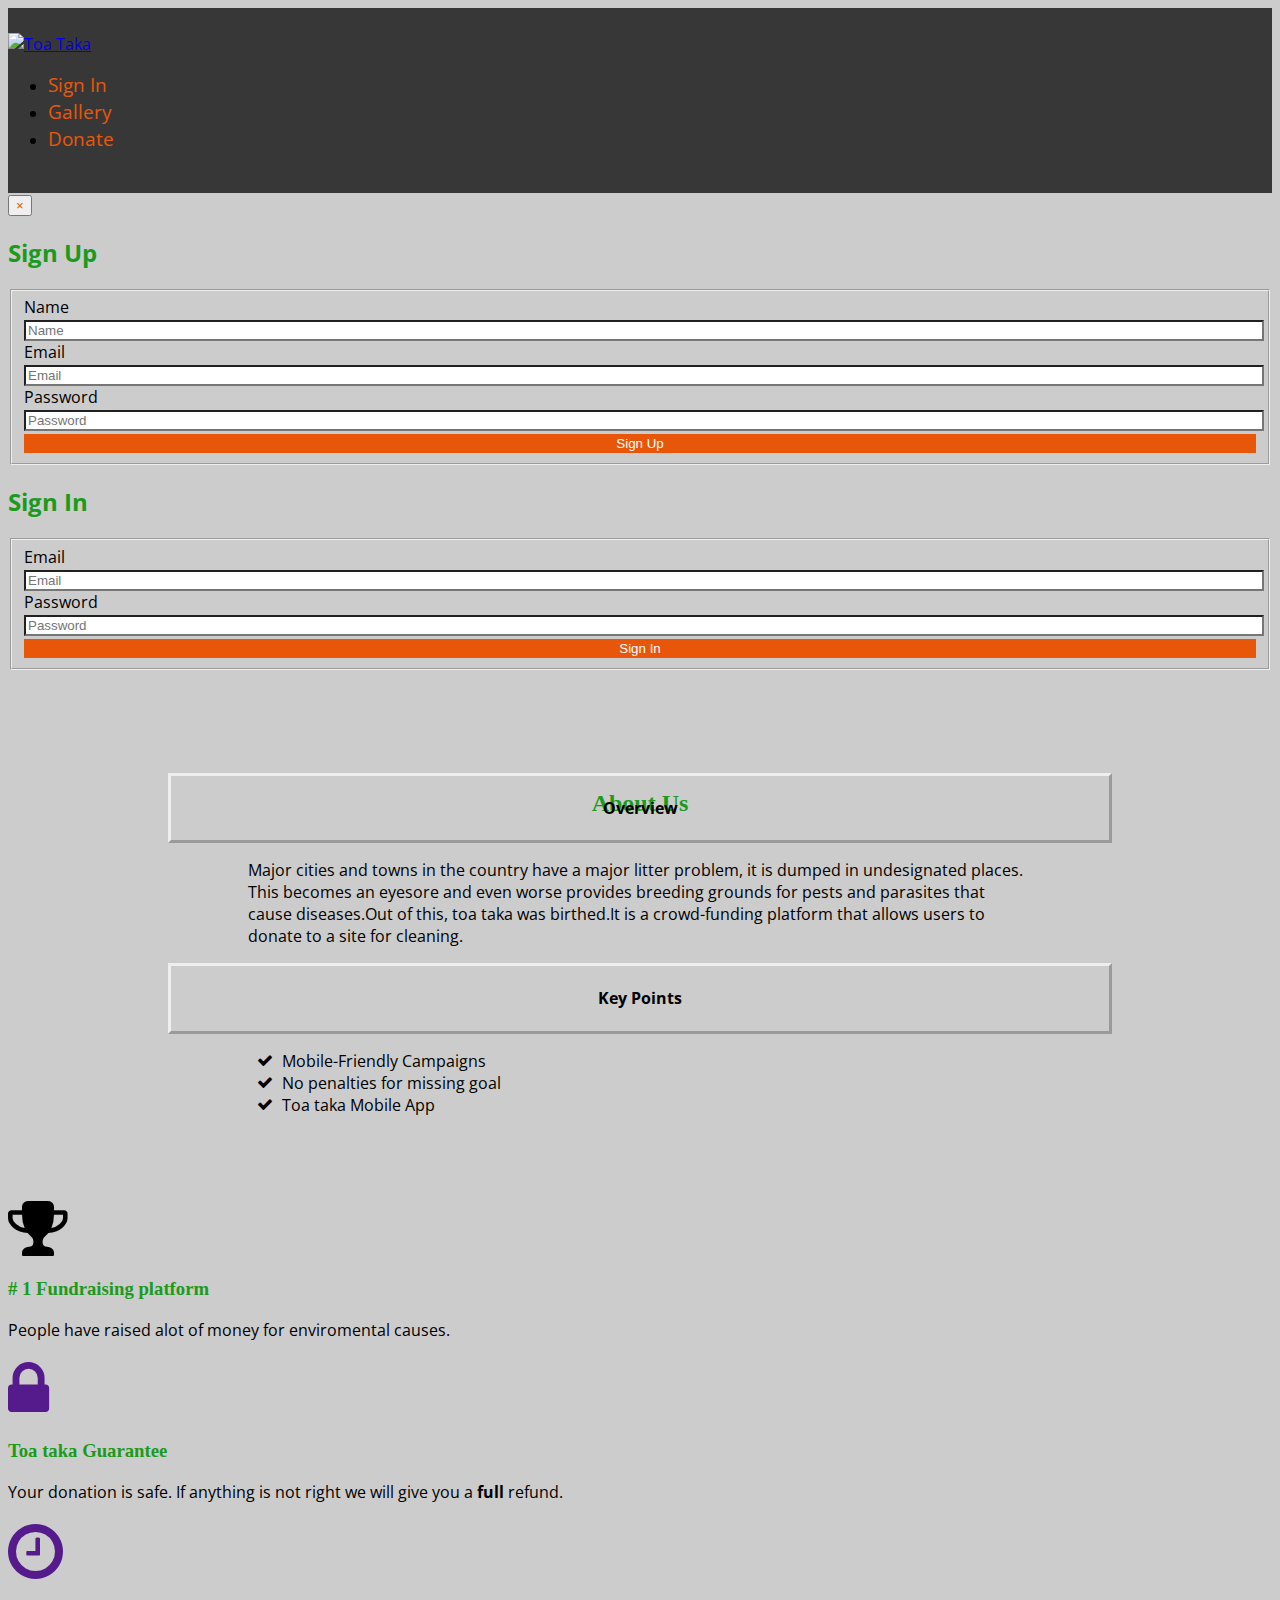
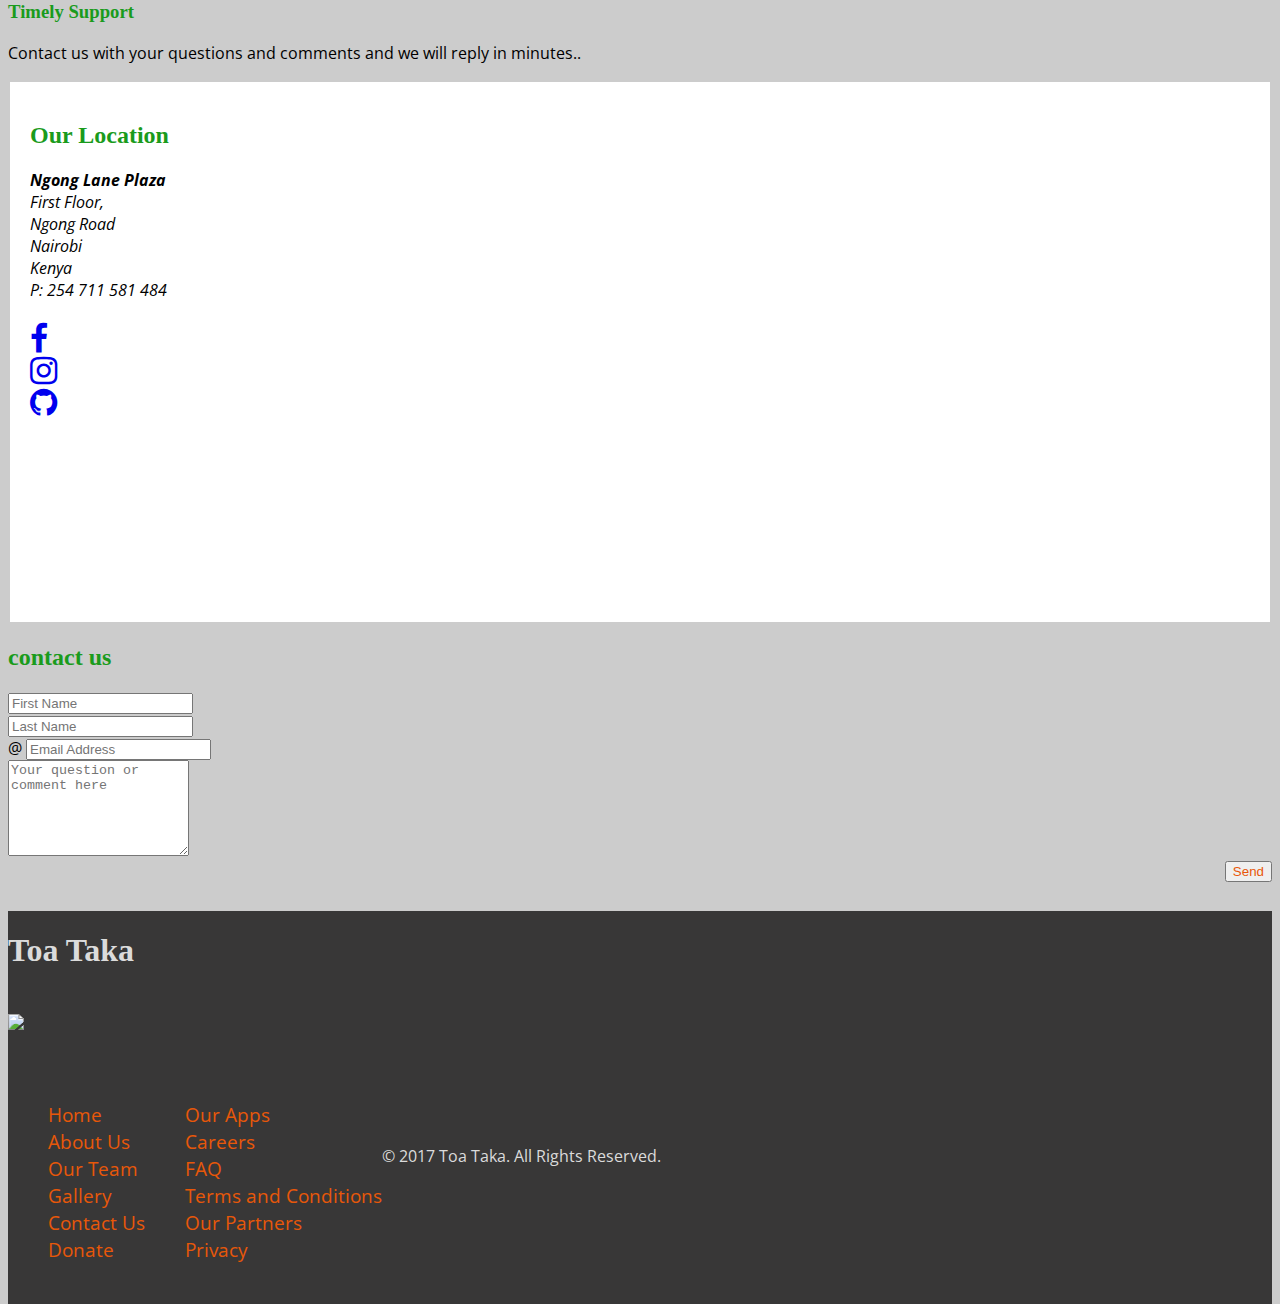
==== about-us.html @ a46b3e8a "making changes to blog.html and css file" ====
<!DOCTYPE html>
  <html lang="en">

  <head>
    <meta charset="UTF-8">
    <meta name="viewport" content="width=device-width, initial-scale=1.0">
    <meta http-equiv="X-UA-Compatible" content="ie=edge">
    <link rel="stylesheet" href="css/bootstrap.min.css" type="text/css">
    <link rel="stylesheet" href="css/style.css" type="text/css">
    <link href="https://fonts.googleapis.com/css?family=Open+Sans" rel="stylesheet">
    <link rel="stylesheet" href="https://cdnjs.cloudflare.com/ajax/libs/font-awesome/4.7.0/css/font-awesome.min.css">
    <title>About Us</title>
    <style>
    /*About section CSS*/

    body {
      background-color: #CCC
    }

    #map-outer {
      height: 500px;
      padding: 20px;
      border: 2px solid #CCC;
      margin-bottom: 20px;
      background-color: #FFF
    }

    #map-container {
      height: 500px
    }

    @media all and (max-width: 991px) {
      #map-outer {
        height: 500px
        float: right;
      }
    }
    .well-sm {

      margin-top: -4em;
      text-align: center;
      margin-left: 10em;
      margin-right: 10em;
      border-style: outset;

    }
    .overview {
      margin-left: 15em;
      margin-right: 15em;
      margin-bottom: 5em;
    }



    .jumbotron {
      font-style: normal;
      font-family: 'Open Sans', sans-serif;
      text-align: center;
    }

    .img-circle{
      border-radius: 50%;
    }
    /* General */
    body {
    	font-family: 'Open Sans', sans-serif;
    }

    nav {
    	font-family: 'Lora', serif;
    }

    h1, h2, h3 {
    	color: #1a9b1c;
    	font-family: 'Lora', serif;
    }

    button {
    	color: #e85709;
    }
    /* General */

    /* Navbar */
    /* Navbar */

    /* Footer */
    #footer {
    	background-color: #383737;
    	margin-top: 50px;
    	margin-bottom: 0px;
    	padding-bottom: 25px;
    }

    #footerHeader {
    	color: #dbdbdb;
    }

    .moreInfo {
    	color: #e85709;
    	padding-top: 50px;
    }

    .extra {
    	list-style-type: none;
    	float: left;
    	color: #e85709;
    	text-decoration: none;
    }

    .links {
        color: #e85709;
        text-decoration: none;
        font-size: 1.2em;
    }

    .links:visited {
        text-decoration: none;
    }

    .links:hover {
        color: #1a9b1c;
        text-decoration: none;
    }

    .links:active {
        color: #1a9b1c;
        text-decoration: none;
    }

    #copy {
    	color: #dbdbdb;
    }
    /* Footer */

    </style>
  </head>

  <body>
   <!-- Header -->
  <header>
    <div class="container-fluid navbar-default" id="nav">
      <div class="navbar-header">
        <div class="text-center">
        <a href="index.html"><img src="img/logo.Pwz" alt="Toa Taka" height="60"></a>
        </div>
      </div>
      <ul class="nav navbar-nav navbar-right" id="navDetails">
        <li><a href="#" data-toggle="modal" data-target="#myModal" class="links">Sign In</a></li>
        <li><a href="gallery.html" class="links">Gallery<span class="sr-only">(current)</span></a></li>
        <li><a href="donate.html" class="links">Donate</a></li>
      </ul>
    </div>

    <!-- Modal -->
    <div id="myModal" class="container-fluid modal fade">
      <div class="modal-dialog modal-lg">
        <div class="modal-content">
          <div class="modal-header">
            <button type="button" class="close" data-dismiss="modal" aria-hidden="true">&times;</button>
          </div>
          <div class="modal-body">
          <div class="row">
            <div class="col-sm-1"></div>
            <div class="col-md-4">
              <form class="form-horizontal">
                <h2 class="text-center modalHeaders">Sign Up</h2>
                <fieldset>
                  <div class="form-group">
                    <label for="name">Name</label>
                    <input type="text" class="form-control inputs" id="inputName" placeholder="Name">
                  </div>
                  <div class="form-group">
                    <label for="inputEmail">Email</label>
                    <input type="text" class="form-control inputs" id="inputEmail" placeholder="Email">
                  </div>
                  <div class="form-group">
                    <label for="inputPassword">Password</label>
                    <input type="password" class="form-control inputs" id="inputPassword" placeholder="Password">
                  </div>
                  <button type="submit" class="btn modalBtn">Sign Up</button>
                </fieldset>
              </form>
            </div>

            <div class="col-sm-2"></div>

            <div class="col-md-4">
              <form class="form-horizontal">
                <h2 class="text-center modalHeaders">Sign In</h2>
                <fieldset>
                  <div class="form-group">
                    <label for="inputEmail">Email</label>
                    <input type="text" class="form-control inputs" id="inputEmail" placeholder="Email">
                  </div>
                  <div class="form-group">
                    <label for="inputPassword">Password</label>
                    <input type="password" class="form-control inputs" id="inputPassword" placeholder="Password">
                  </div>
                  <button type="submit" class="btn modalBtn">Sign In</button>
                </fieldset>
              </form>
            </div>
            <div class="col-sm-1"></div>
          </div>
          </div>
        </div>
      </div>
    </div>
  </header>
  <!-- Header -->

  <div class="container">
    <div class="jumbotron">
      <h2>About Us</h2>

    </div>

    <div class="well well-sm">
      <h4>Overview</h4>

    </div>
  <div class="overview">
    <p>
      Major cities and towns in the country have  a major litter problem, it is dumped in undesignated places.
      This becomes an eyesore and even worse provides breeding grounds for pests and parasites that cause diseases.Out of this,
      toa taka was birthed.It is a crowd-funding platform that allows users to donate to a site for cleaning.

  </p>
  </div>
  <div class="well well-sm">
    <h4>Key Points</h4>

  </div>
  <div class="overview">
    <ul class="list-with-checks fa-ul mb0">
                 <li><i class="fa-li fa fa-check"></i>Mobile-Friendly Campaigns</li>
                 <li><i class="fa-li fa fa-check"></i>No penalties for missing goal</li>
                 <li><i class="fa-li fa fa-check"></i>Toa taka Mobile App</li>
             </ul>
  </div>
  <div class="well">
  <div class="row">
    <div class="col-md-4">
      <a><i class="fa fa-trophy fa-4x" aria-hidden="true"></i></a>
      <h3># 1 Fundraising platform</h3>
      <P>People have raised alot of money for enviromental causes.</P>
    </div>
    <div class="col-md-4">
      <a href=""><i class="fa fa-lock fa-4x" aria-hidden="true"></i></a>
      <h3>Toa taka Guarantee</h3>
      <P>Your donation is safe. If anything is not right we will give you a <strong>full</strong> refund.</P>
    </div>
    <div class="col-md-4">
      <a href=""><i class="fa fa-clock-o fa-4x" aria-hidden="true"></i></i></a>
      <h3>Timely Support</h3>
      <P>Contact us with your questions and comments and we will reply in minutes..</P>
    </div>
  </div>
</div><!--/well-->
  </div>
    <div class="container">

   <div class="row">
       <div id="map-outer" class="col-md-12">
           <div id="address" class="col-md-4">
             <h2>Our Location</h2>
             <address>
             <strong>Ngong Lane Plaza</strong><br>
                First Floor,<br>
                 Ngong Road<br>
                 Nairobi<br>
                 Kenya<br>
                 <abbr>P:</abbr> 254 711 581 484<br><br>
                 <div class="col-md-6">
                    <a href="#"><i class="fa fa-facebook fa-2x" aria-hidden="true"></i><br>
                    <a href="#"><i class="fa fa-instagram fa-2x" aria-hidden="true"></i><br>
                   <a href="#"><i class="fa fa-github fa-2x" aria-hidden="true"></i></a><br>
                 </div>
           </div>

         <div id="map-container" class="col-md-8"><iframe src="https://www.google.com/maps/embed?pb=!1m14!1m8!1m3!1d15955.167680788112!2d36.787326!3d-1.29965695!3m2!1i1024!2i768!4f13.1!3m3!1m2!1s0x0%3A0x940b62a3c8efde4c!2sMoringa+School!5e0!3m2!1sen!2ske!4v1497863417684" width="600" height="450" frameborder="0" style="border:0" allowfullscreen></iframe>
  </div>
       </div><!-- /map-outer -->

   </div> <!-- /row -->
<div class="page-header">
  <h2 class="text-primary">contact us</h2>
</div>
   <div class="row">
   <form class="form-horizontal" name="commentform">
     <div class="form-group">
         <div class="col-md-4">
             <input type="text" class="form-control" id="first_name" name="first_name" placeholder="First Name"/>
         </div>
         <div class="col-md-4">
             <input type="text" class="form-control" id="last_name" name="last_name" placeholder="Last Name"/>
         </div>
         <div class="col-md-4 input-group">
         <span class="input-group-addon">@</span>
             <input type="email" class="form-control" id="email" name="email" placeholder="Email Address"/>
         </div>
     </div>
     <div class="form-group">
         <div class="col-md-12">
             <textarea rows="6" class="form-control" id="comments" name="comments" placeholder="Your question or comment here"></textarea>
         </div>
     </div>
     <div class="form-group">
         <div class="col-md-6">
             <button type="submit" value="Submit" class="btn btn-warning pull-right">Send</button>
         </div>
     </div>
  </form>
  </div><!-- /row -->
  </div><!-- /container -->
  <!-- footer -->
    <div class="container-fluid navbar-bottom" id="footer">
      <div class="row">
        <div class="col-sm-4">
          <h1 class="text-center" id="footerHeader">Toa Taka</h1>
          <br>
          <div class="text-center">
            <img src="images/logo.png">
          </div>
        </div>
        <div class="col-sm-8">
          <div class="row moreInfo">
            <div class="col-sm-4"></div>
            <div class="col-sm-4">
              <ul class="extra">
                <li><a href="index.html" class="links">Home</a></li>
                <li><a href="about-us.html" class="links">About Us</a></li>
                <li><a href="team.html" class="links">Our Team</a></li>
                <li><a href="gallery.html" class="links">Gallery</a></li>
                <li><a href="about-us.html" class="links">Contact Us</a></li>
                <li><a href="donate.html" class="links">Donate</a></li>
              </ul>
            </div>
            <div class="col-sm-4">
              <ul class="extra">
                <li><a href="#" class="links">Our Apps</a></li>
                <li><a href="#" class="links">Careers</a></li>
                <li><a href="#" class="links">FAQ</a></li>
                <li><a href="#" class="links">Terms and Conditions</a></li>
                <li><a href="#" class="links">Our Partners</a></li>
                <li><a href="#" class="links">Privacy</a></li>
              </ul>
            </div>
          </div>
        </div>
      </div>
      <div class="row">
        <br>
        <br>
        <p class="text-center" id="copy">&#169 2017 Toa Taka. All Rights Reserved.</p>
      </div>
    </div>
    <!-- footer -->
   <!--if you need scripts put them here-->
   <script src="js/jquery-3.2.1.js"></script>
   <script src="js/bootstrap.js"></script>
   <script src="js/scripts.js"></script>
  </body>
  </html>

  </div>

  </body>

  </html>
---- css/style.css ----
body {
    padding:0px 0px;
}
/* General */

.img-circle {
  border-radius: 50%;
}

.blog-align-right {
  text-align: right;
}

/* General */

html, body {
  height: 100%
}

body {
  font-family: 'Open Sans', sans-serif;
}

nav {
  font-family: 'Lora', serif;
}

h1, h2, h3 {
  color: #1a9b1c;
  font-family: 'Lora', serif;
}

button {
  color: #e85709;
}


/* General */


/* Navbar and Modal */
#nav {
  background-color: #383737;
  width: 100%;
  border-radius: 0px;
  padding-top: 25px;
  padding-bottom: 25px;
}

#navDetails {
  margin-right: 60px;
}

.modalBtn {
  width: 100%;
  border: 1px solid #e85709;
  border-radius: 0px;
  background-color: #e85709;
  color: #ffffff;
}

.modalBtn:hover {
  background-color: #ff7226;
  border: 1px solid #ff7226;
}

.inputs {
  width: 100%;
  border-radius: 0px;
}

.modalHeaders {
  font-family: 'Open Sans', sans-serif;
}

.modal-content {
  padding-bottom: 100px;
}
/* Navbar and Modal*/


/* Image Gallery */

#gallery {
  margin-top: 50px;
}

#imageGallery {
  width: 100%;
}

#galleryContainer {
  padding-top: 50px;
}
/* Image Gallery */


/* Footer */

#footer {
  background-color: #383737;
  margin-top: 50px;
  margin-bottom: 0px;
  padding-bottom: 25px;
  left: 0;
  bottom: 0;
  width: 100%;
  overflow: hidden;
}

#footerHeader {
  color: #dbdbdb;
}

.moreInfo {
  color: #e85709;
  padding-top: 50px;
}

.extra {
  list-style-type: none;
  float: left;
  color: #e85709;
  text-decoration: none;
}

.links {
  color: #e85709;
  text-decoration: none;
  font-size: 1.2em;
}

.links:visited {
  text-decoration: none;
}

.links:hover {
  color: #1a9b1c;
  text-decoration: none;
}

.links:active {
  color: #1a9b1c;
  text-decoration: none;
}

#copy {
  color: #dbdbdb;
}


/* Footer */

body{
    background: #F1F1F1;
}
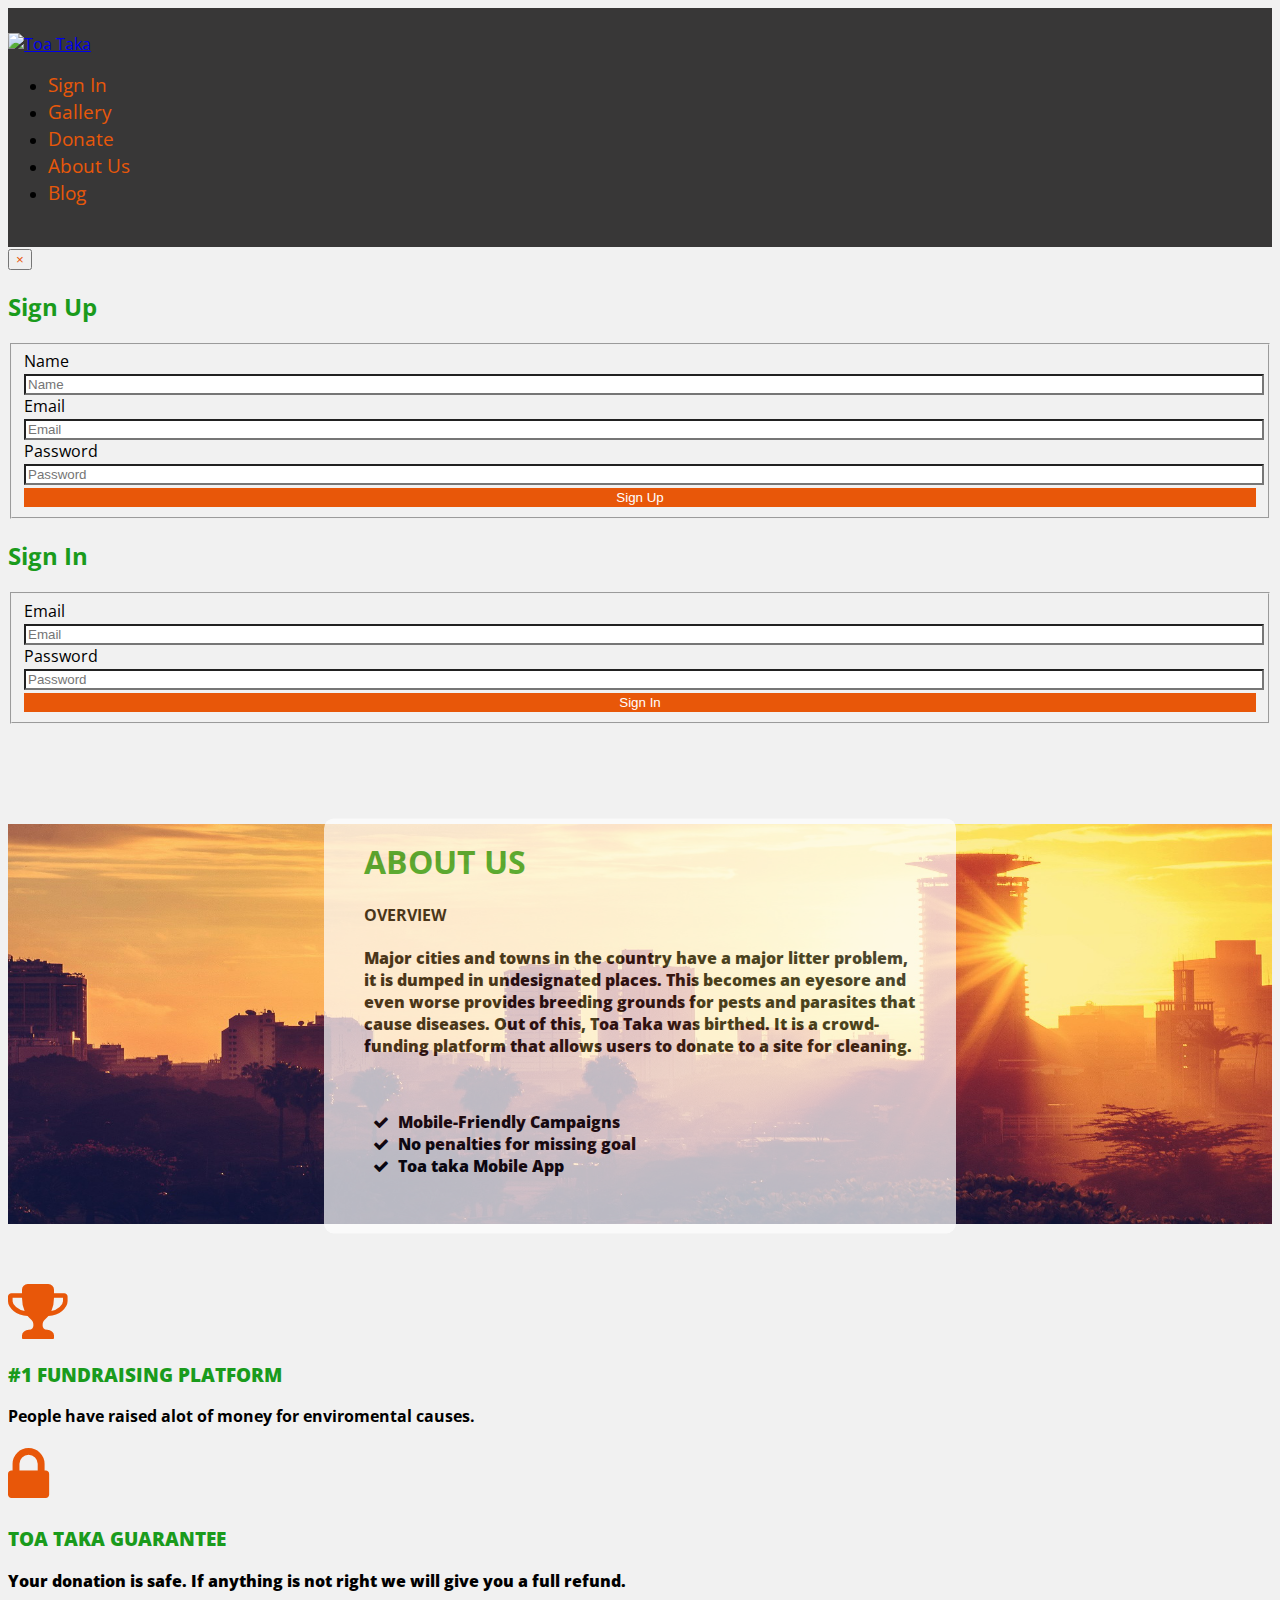
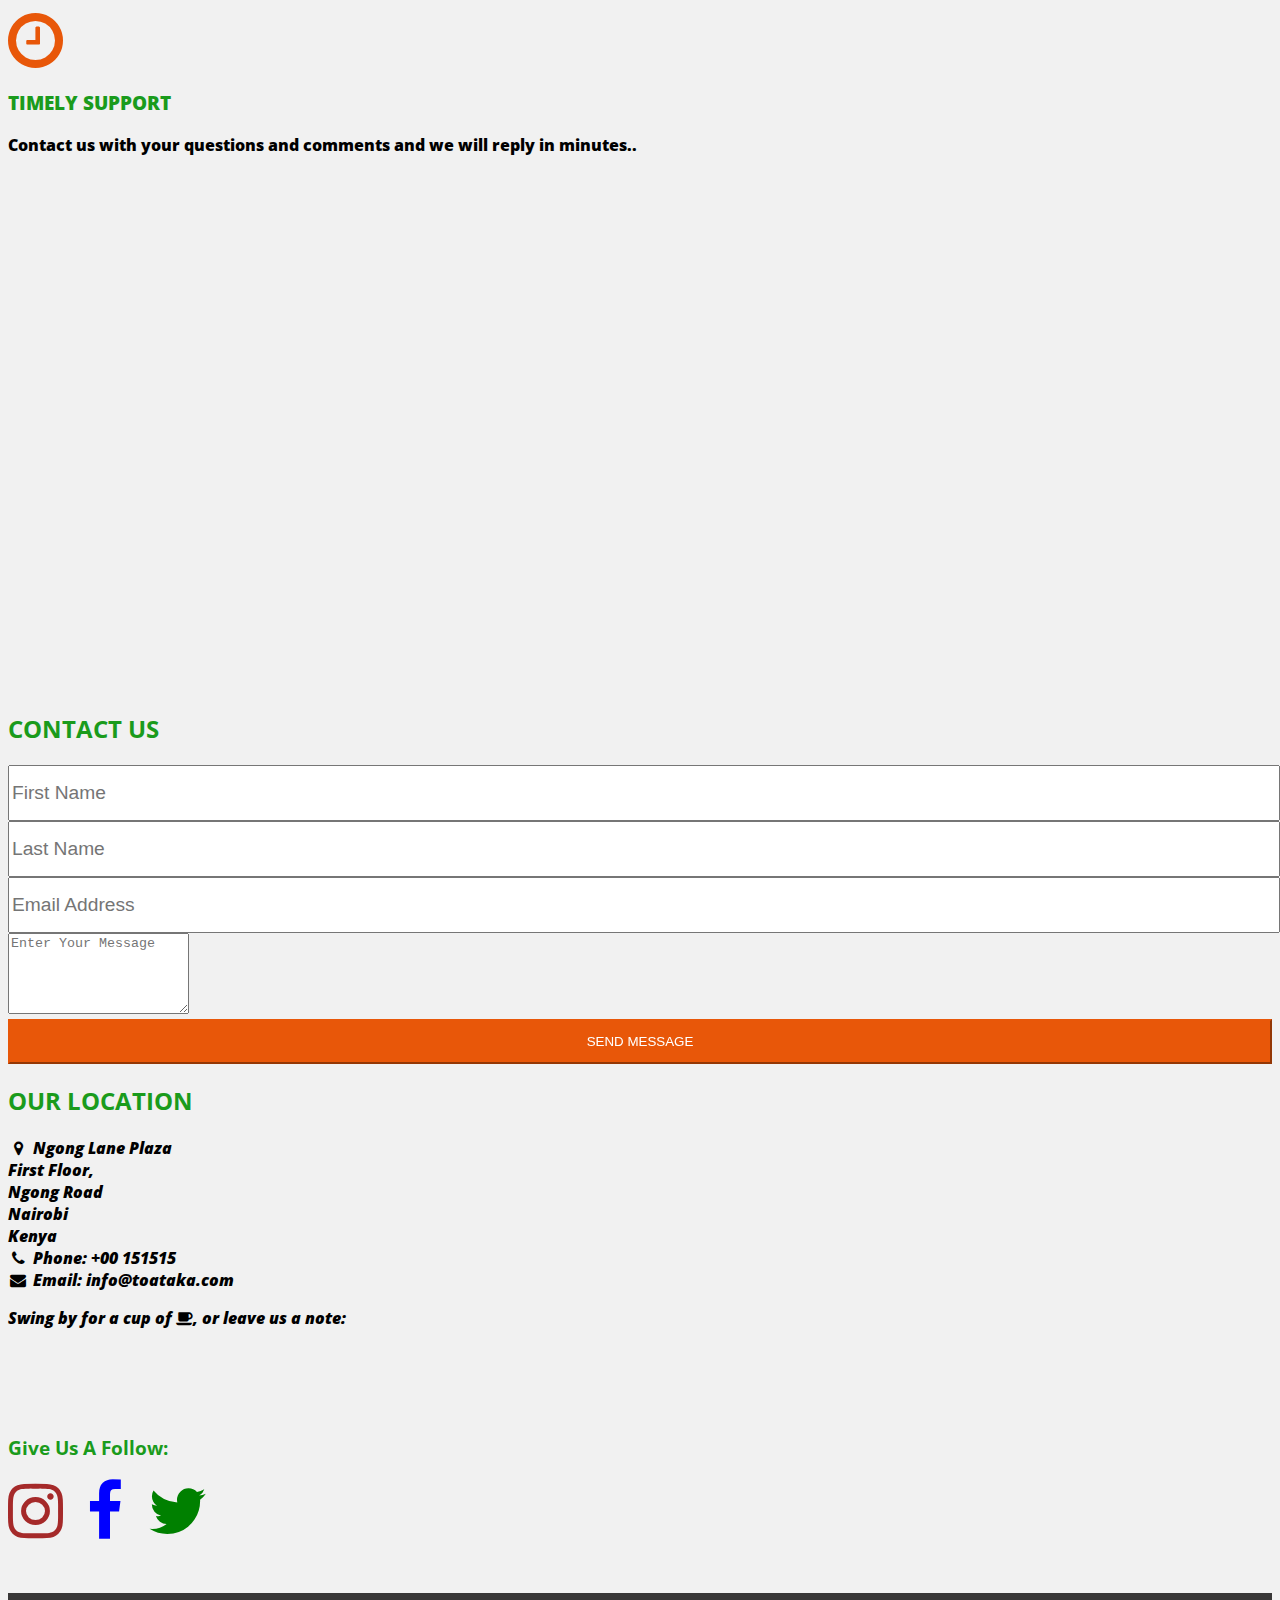
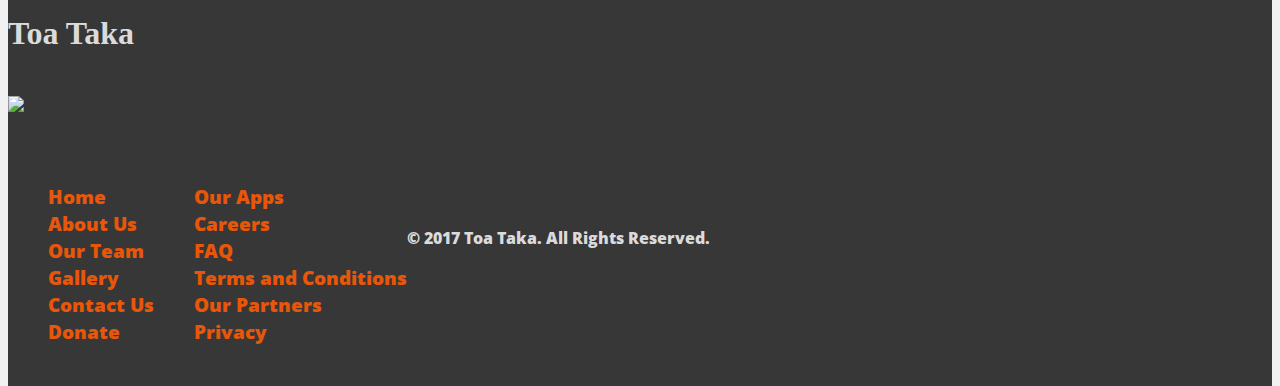
==== commit 3e33a5bd: "Merge branch 'development' of https://github.com/Okwonks/toa_taka into development" ====
--- a/about-us.html
+++ b/about-us.html
@@ -10,11 +10,36 @@
     <link href="https://fonts.googleapis.com/css?family=Open+Sans" rel="stylesheet">
     <link rel="stylesheet" href="https://cdnjs.cloudflare.com/ajax/libs/font-awesome/4.7.0/css/font-awesome.min.css">
     <title>About Us</title>
+    <link rel="apple-touch-icon" sizes="57x57" href="img/icons/apple-icon-57x57.png">
+    <link rel="apple-touch-icon" sizes="60x60" href="img/icons/apple-icon-60x60.png">
+    <link rel="apple-touch-icon" sizes="72x72" href="img/icons/apple-icon-72x72.png">
+    <link rel="apple-touch-icon" sizes="76x76" href="img/icons/apple-icon-76x76.png">
+    <link rel="apple-touch-icon" sizes="114x114" href="img/icons/apple-icon-114x114.png">
+    <link rel="apple-touch-icon" sizes="120x120" href="img/icons/apple-icon-120x120.png">
+    <link rel="apple-touch-icon" sizes="144x144" href="img/icons/apple-icon-144x144.png">
+    <link rel="apple-touch-icon" sizes="152x152" href="img/icons/apple-icon-152x152.png">
+    <link rel="apple-touch-icon" sizes="180x180" href="img/icons/apple-icon-180x180.png">
+    <link rel="icon" type="image/png" sizes="192x192"  href="img/icons/android-icon-192x192.png">
+    <link rel="icon" type="image/png" sizes="32x32" href="img/icons/favicon-32x32.png">
+    <link rel="icon" type="image/png" sizes="96x96" href="img/icons/favicon-96x96.png">
+    <link rel="icon" type="image/png" sizes="16x16" href="img/icons/favicon-16x16.png">
+    <link rel="manifest" href="img/icons/manifest.json">
+    <meta name="msapplication-TileColor" content="#ffffff">
+    <meta name="msapplication-TileImage" content="img/icons/ms-icon-144x144.png">
+    <meta name="theme-color" content="#ffffff">
     <style>
-    /*About section CSS*/
-
-    body {
-      background-color: #CCC
+
+    #fname, #lname, #email {
+    	height: 50px;
+    }
+
+    #fname, #lname, #email, #comments {
+    	width: 100%;
+    	font-size: 1.2em;
+    }
+
+    #comments {
+    	height: 100%;
     }
 
     #map-outer {
@@ -25,8 +50,53 @@
       background-color: #FFF
     }
 
+    .hvr-overline-from-left {
+        display: inline-block;
+        vertical-align: middle;
+        -webkit-transform: perspective(1px) translateZ(0);
+        transform: perspective(1px) translateZ(0);
+        box-shadow: 0 0 1px transparent;
+        position: relative;
+        overflow: hidden;
+    }
+
+    .hvr-overline-from-left:before {
+        content: "";
+        position: absolute;
+        z-index: -1;
+        left: 0;
+        right: 100%;
+        top: 0;
+        background-color: #ffffff;
+        height: 4px;
+        -webkit-transition-property: right;
+        transition-property: right;
+        -webkit-transition-duration: 0.3s;
+        transition-duration: 0.3s;
+        -webkit-transition-timing-function: ease-out;
+        transition-timing-function: ease-out;
+    }
+
+    .hvr-overline-from-left:hover:before, .hvr-overline-from-left:focus:before, .hvr-overline-from-left:active:before {
+        right: 0;
+    }
+
+    #contactSubmit {
+    	height: 45px;
+    	background-color: #e85709;
+    	border-color: #e85709;
+    	width: 100%;
+    	color: #ffffff;
+    	border-radius: 0px;
+    }
+
+    #contactSubmit:hover {
+
+    }
+
     #map-container {
       height: 500px
+      width: 100%;
     }
 
     @media all and (max-width: 991px) {
@@ -129,6 +199,20 @@
 
     #copy {
     	color: #dbdbdb;
+    }
+
+    #about {
+        position: absolute;
+        top: 50%;
+        left: 50%;
+        transform: translate(-50%, -50%);
+        background-color: #ffffff;
+        opacity: 0.7;
+        padding-left: 40px;
+        padding-right: 40px;
+        border-radius: 10px;
+        padding-bottom: 40px;
+        font-weight: 900;
     }
     /* Footer */
 
@@ -148,6 +232,8 @@
         <li><a href="#" data-toggle="modal" data-target="#myModal" class="links">Sign In</a></li>
         <li><a href="gallery.html" class="links">Gallery<span class="sr-only">(current)</span></a></li>
         <li><a href="donate.html" class="links">Donate</a></li>
+        <li><a href="about-us.html" class="links">About Us</a></li>
+        <li><a href="blog.html" class="links">Blog</a></li>
       </ul>
     </div>
 
@@ -209,110 +295,129 @@
   </header>
   <!-- Header -->
 
-  <div class="container">
-    <div class="jumbotron">
-      <h2>About Us</h2>
-
-    </div>
-
-    <div class="well well-sm">
-      <h4>Overview</h4>
-
-    </div>
-  <div class="overview">
-    <p>
-      Major cities and towns in the country have  a major litter problem, it is dumped in undesignated places.
-      This becomes an eyesore and even worse provides breeding grounds for pests and parasites that cause diseases.Out of this,
-      toa taka was birthed.It is a crowd-funding platform that allows users to donate to a site for cleaning.
-
-  </p>
+  <div class="container-fluid">
+  	<div class="row">
+  	    <div style="position: relative;">
+  	    	<img src="img/nairobi.jpg" class="img-responsive" width="100%;" height="400px;" id="aboutUsContainer">
+  	    	<div id="about">
+  	    	    <h1 class="text-center" style="font-family: 'Open Sans', sans-serif;">ABOUT US</h1>
+  	    	    <h4 class="text-center">OVERVIEW</h4>
+  	    	    <p>
+                Major cities and towns in the country have  a major litter problem, it is dumped in undesignated places.
+                This becomes an eyesore and even worse provides breeding grounds for pests and parasites that cause diseases. Out of this,
+                Toa Taka was birthed. It is a crowd-funding platform that allows users to donate to a site for cleaning.
+                </p>
+                <br>
+                <div class="col-sm-4"></div>
+                <div class="col-sm-4">
+                	<ul class="list-with-checks fa-ul mb0">
+                        <li><i class="fa-li fa fa-check"></i>Mobile-Friendly Campaigns</li>
+                        <li><i class="fa-li fa fa-check"></i>No penalties for missing goal</li>
+                        <li><i class="fa-li fa fa-check"></i>Toa taka Mobile App</li>
+                    </ul>
+                </div>
+                <div class="col-sm-4"></div>
+            </div>
+
+  	    </div>
+  	</div>
   </div>
-  <div class="well well-sm">
-    <h4>Key Points</h4>
-
+
+  <div class="container-fluid" style="padding-top: 50px; padding-bottom: 30px;">
+  	<div class="row">
+  		<div class="col-md-4">
+  			<div class="text-center">
+                <a><i class="fa fa-trophy fa-4x" style="color: #e85709;" aria-hidden="true"></i></a>
+            </div>
+            <h3 class="text-center" style="font-family: 'Open Sans', sans-serif;"><strong>#1 FUNDRAISING PLATFORM</stong></h3>
+            <p class="text-center">People have raised alot of money for enviromental causes.</p>
+  		</div>
+  		<div class="col-md-4">
+  			<div class="text-center">
+                <a href=""><i class="fa fa-lock fa-4x" style="color: #e85709;" aria-hidden="true"></i></a>
+            </div>
+            <h3 class="text-center" style="font-family: 'Open Sans', sans-serif;"><strong>TOA TAKA GUARANTEE</stong></h3>
+            <p class="text-center">Your donation is safe. If anything is not right we will give you a <strong>full</strong> refund.</p>
+  		 </div>
+  		<div class="col-md-4">
+  			<div class="text-center">
+                <a href=""><i class="fa fa-clock-o fa-4x" style="color: #e85709;" aria-hidden="true"></i></a>
+            </div>
+            <h3 class="text-center" style="font-family: 'Open Sans', sans-serif;"><strong>TIMELY SUPPORT</stong></h3>
+            <p class="text-center">Contact us with your questions and comments and we will reply in minutes..</p>
+  		</div>
+  	</div>
   </div>
-  <div class="overview">
-    <ul class="list-with-checks fa-ul mb0">
-                 <li><i class="fa-li fa fa-check"></i>Mobile-Friendly Campaigns</li>
-                 <li><i class="fa-li fa fa-check"></i>No penalties for missing goal</li>
-                 <li><i class="fa-li fa fa-check"></i>Toa taka Mobile App</li>
-             </ul>
+
+  <div class="container-fluid">
+  	<div class="row">
+  		<div id="map-container">
+            <iframe src="https://www.google.com/maps/embed?pb=!1m14!1m8!1m3!1d15955.167680788112!2d36.787326!3d-1.29965695!3m2!1i1024!2i768!4f13.1!3m3!1m2!1s0x0%3A0x940b62a3c8efde4c!2sMoringa+School!5e0!3m2!1sen!2ske!4v1497863417684" height="450" frameborder="0" style="border:0; width: 100%;" allowfullscreen></iframe>
+        </div>
+  	</div>
   </div>
-  <div class="well">
-  <div class="row">
-    <div class="col-md-4">
-      <a><i class="fa fa-trophy fa-4x" aria-hidden="true"></i></a>
-      <h3># 1 Fundraising platform</h3>
-      <P>People have raised alot of money for enviromental causes.</P>
-    </div>
-    <div class="col-md-4">
-      <a href=""><i class="fa fa-lock fa-4x" aria-hidden="true"></i></a>
-      <h3>Toa taka Guarantee</h3>
-      <P>Your donation is safe. If anything is not right we will give you a <strong>full</strong> refund.</P>
-    </div>
-    <div class="col-md-4">
-      <a href=""><i class="fa fa-clock-o fa-4x" aria-hidden="true"></i></i></a>
-      <h3>Timely Support</h3>
-      <P>Contact us with your questions and comments and we will reply in minutes..</P>
-    </div>
+
+  <div class="container-fluid">
+  	<div class="row" style="padding-top: 35px; padding-bottom: 50px;">
+  		<div class="col-sm-8">
+  		<h2 class="text-center" style="font-family: 'Open Sans', sans-serif;">CONTACT US</h2>
+  		    <form>
+  			<div class="row">
+  				<div class="col-sm-7">
+  					<div class="form-group">
+                        <input type="fname" class="form-control" id="fname" placeholder="First Name">
+  					</div>
+  					<div class="form-group">
+                        <input type="lname" class="form-control" id="lname" placeholder="Last Name">
+  					</div>
+                        <input type="email" class="form-control" id="email" placeholder="Email Address">
+  				</div>
+  				<div class="col-sm-5">
+  					<div class="form-group">
+                        <textarea class="form-control" rows="5" id="comment" placeholder="Enter Your Message"></textarea>
+                        <br>
+                        <button class="btn hvr-overline-from-left" id="contactSubmit">SEND MESSAGE</button>
+                    </div>
+  				</div>
+  			</div>
+  			</form>
+  		</div>
+  		<div class="col-sm-4">
+  			<h2 style="font-family: 'Open Sans', sans-serif;">OUR LOCATION</h2>
+  			<address>
+  			    <i class="fa fa-map-marker fa-fw w3-hover-text-black w3-xlarge w3-margin-right"></i>
+  				<strong>Ngong Lane Plaza</strong>
+  				<br>
+  				First Floor,<br>
+  				Ngong Road<br>
+  				Nairobi<br>
+  				Kenya<br>
+  				<i class="fa fa-phone fa-fw w3-hover-text-black w3-xlarge w3-margin-right"></i>
+  				Phone: +00 151515<br>
+  				<i class="fa fa-envelope fa-fw w3-hover-text-black w3-xlarge w3-margin-right"></i>
+  				Email: info@toataka.com<br>
+  				<p>Swing by for a cup of <i class="fa fa-coffee"></i>, or leave us a note:</p>
+  				<br>
+  			</address>
+  		</div>
+  	</div>
+
+  	<div class="row">
+  		<div class="col-sm-4"></div>
+  		<div class="col-sm-4">
+  			<h3 class="text-center" style="font-family: 'Open Sans', sans-serif;">Give Us A Follow:</h3>
+  			<p class="text-center">
+  				<i class="fa fa-instagram fa-4x" aria-hidden="true" style="color: brown;"></i>
+  				&nbsp;&nbsp;&nbsp;&nbsp;
+  				<i class="fa fa-facebook fa-4x" aria-hidden="true" style="color: blue;"></i>
+  				&nbsp;&nbsp;&nbsp;&nbsp;
+  				<i class="fa fa-twitter fa-4x" aria-hidden="true" style="color: green;"></i>
+  			</p>
+  		</div>
+  		<div class="col-sm-4"></div>
+  	</div>
   </div>
-</div><!--/well-->
-  </div>
-    <div class="container">
-
-   <div class="row">
-       <div id="map-outer" class="col-md-12">
-           <div id="address" class="col-md-4">
-             <h2>Our Location</h2>
-             <address>
-             <strong>Ngong Lane Plaza</strong><br>
-                First Floor,<br>
-                 Ngong Road<br>
-                 Nairobi<br>
-                 Kenya<br>
-                 <abbr>P:</abbr> 254 711 581 484<br><br>
-                 <div class="col-md-6">
-                    <a href="#"><i class="fa fa-facebook fa-2x" aria-hidden="true"></i><br>
-                    <a href="#"><i class="fa fa-instagram fa-2x" aria-hidden="true"></i><br>
-                   <a href="#"><i class="fa fa-github fa-2x" aria-hidden="true"></i></a><br>
-                 </div>
-           </div>
-
-         <div id="map-container" class="col-md-8"><iframe src="https://www.google.com/maps/embed?pb=!1m14!1m8!1m3!1d15955.167680788112!2d36.787326!3d-1.29965695!3m2!1i1024!2i768!4f13.1!3m3!1m2!1s0x0%3A0x940b62a3c8efde4c!2sMoringa+School!5e0!3m2!1sen!2ske!4v1497863417684" width="600" height="450" frameborder="0" style="border:0" allowfullscreen></iframe>
-  </div>
-       </div><!-- /map-outer -->
-
-   </div> <!-- /row -->
-<div class="page-header">
-  <h2 class="text-primary">contact us</h2>
-</div>
-   <div class="row">
-   <form class="form-horizontal" name="commentform">
-     <div class="form-group">
-         <div class="col-md-4">
-             <input type="text" class="form-control" id="first_name" name="first_name" placeholder="First Name"/>
-         </div>
-         <div class="col-md-4">
-             <input type="text" class="form-control" id="last_name" name="last_name" placeholder="Last Name"/>
-         </div>
-         <div class="col-md-4 input-group">
-         <span class="input-group-addon">@</span>
-             <input type="email" class="form-control" id="email" name="email" placeholder="Email Address"/>
-         </div>
-     </div>
-     <div class="form-group">
-         <div class="col-md-12">
-             <textarea rows="6" class="form-control" id="comments" name="comments" placeholder="Your question or comment here"></textarea>
-         </div>
-     </div>
-     <div class="form-group">
-         <div class="col-md-6">
-             <button type="submit" value="Submit" class="btn btn-warning pull-right">Send</button>
-         </div>
-     </div>
-  </form>
-  </div><!-- /row -->
-  </div><!-- /container -->
+
   <!-- footer -->
     <div class="container-fluid navbar-bottom" id="footer">
       <div class="row">
@@ -340,7 +445,7 @@
               <ul class="extra">
                 <li><a href="#" class="links">Our Apps</a></li>
                 <li><a href="#" class="links">Careers</a></li>
-                <li><a href="#" class="links">FAQ</a></li>
+                <li><a href="faq.html" class="links">FAQ</a></li>
                 <li><a href="#" class="links">Terms and Conditions</a></li>
                 <li><a href="#" class="links">Our Partners</a></li>
                 <li><a href="#" class="links">Privacy</a></li>
--- a/css/style.css
+++ b/css/style.css
@@ -9,6 +9,86 @@
 
 .blog-align-right {
   text-align: right;
+  font-style: italic;
+  font-family: 'Lobster',cursive;
+  font-size: 1.2em;
+}
+
+/*---blog.html page---*/
+#container-blog {
+  font-size: 1.15em;
+  font-family: 'Bitter',serif;
+  font-family: 'Spectral',serif;
+}
+
+#thumbnail-border {
+  box-shadow: 2px 4px 2px #b3b3b3;
+  border: 1px #e6e6e6;
+  backface-visibility: hidden;
+}
+
+.middle-hover {
+  transition: .5s ease;
+  opacity: 0;
+  position: absolute;
+  top: 50%;
+  left: 50%;
+  transform: translate(-50%, -50%);
+  -ms-transform: translate(-50%, -50%);
+}
+
+#thumbnail-border:hover #img-hover {
+  opacity: 0.3;
+  transition: .8s ease;
+  cursor: pointer;
+}
+
+#thumbnail-border:hover .middle-hover {
+  opacity: 1;
+}
+
+.text {
+  background-color: #1A9B9C;
+  color: white;
+  font-size: 16px;
+  padding: 16px 32px;
+}
+
+/* Gallery page extras */
+.overlay-hover {
+  position: absolute;
+ bottom: 70%;
+ left: 0;
+ right: 0;
+ /*background-color: #1A9B1C;*/
+ opacity: 0.9;
+ overflow: hidden;
+ width: 100%;
+ height:0;
+ transition: .5s ease;
+}
+
+#thumbnail-border:hover .overlay-hover {
+  bottom: 0;
+  height: 100%;
+}
+
+#thumbnail-border:hover #img-overlay {
+  opacity: 0.3;
+  transition: .8s ease;
+  cursor: pointer;
+}
+
+#text-overlay {
+  white-space: nowrap;
+color: white;
+font-size: 20px;
+position: absolute;
+overflow: hidden;
+top: 50%;
+left: 50%;
+transform: translate(-50%, -50%);
+-ms-transform: translate(-50%, -50%);
 }
 
 /* General */
@@ -80,10 +160,6 @@
 
 
 /* Image Gallery */
-
-#gallery {
-  margin-top: 50px;
-}
 
 #imageGallery {
   width: 100%;
@@ -134,8 +210,8 @@
   text-decoration: none;
 }
 
-.links:hover {
-  color: #1a9b1c;
+#navDetails a:hover {
+  color: white;
   text-decoration: none;
 }
 
@@ -148,9 +224,41 @@
   color: #dbdbdb;
 }
 
-
+.colorChange{
+  color: #e85709!important;
+}
 /* Footer */
 
 body{
     background: #F1F1F1;
 }
+
+/* map */
+#mapContainer {
+  box-shadow: 0 0 10px #ccc;
+}
+/* map */
+
+#viewGallery {
+  color: #ffffff;
+  background-color: #e85709;
+  border: 1px solid #e85709;
+  border-radius: 0px;
+  width: 100%;
+  height: 50px;
+}
+
+#faq {
+  width: 100%;
+  color: #ffffff;
+  font-size: 1.2em;
+  border-radius: 0px;
+  height: 50px;
+  border-color: #e85709;
+  background:  #e85709;
+}
+
+.answers {
+  font-size: 1.2em;
+  padding-top: 8px;
+}
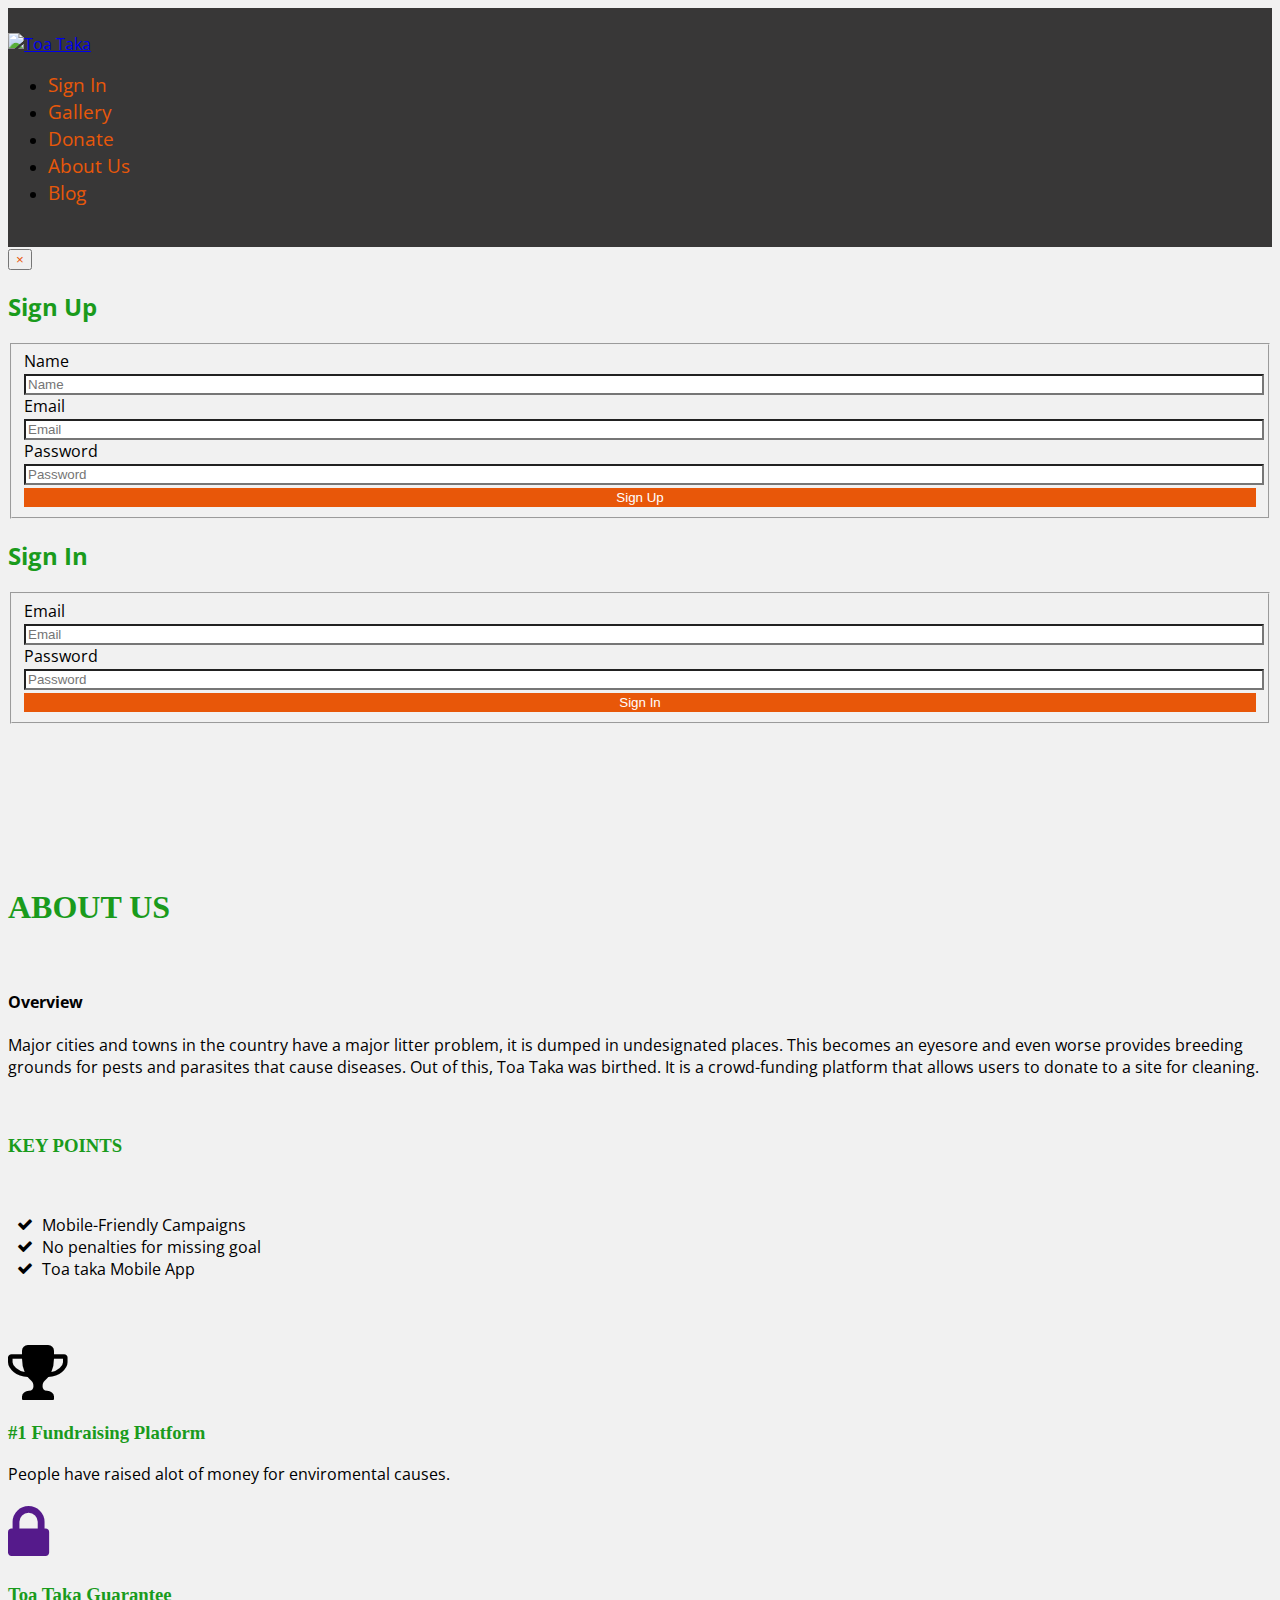
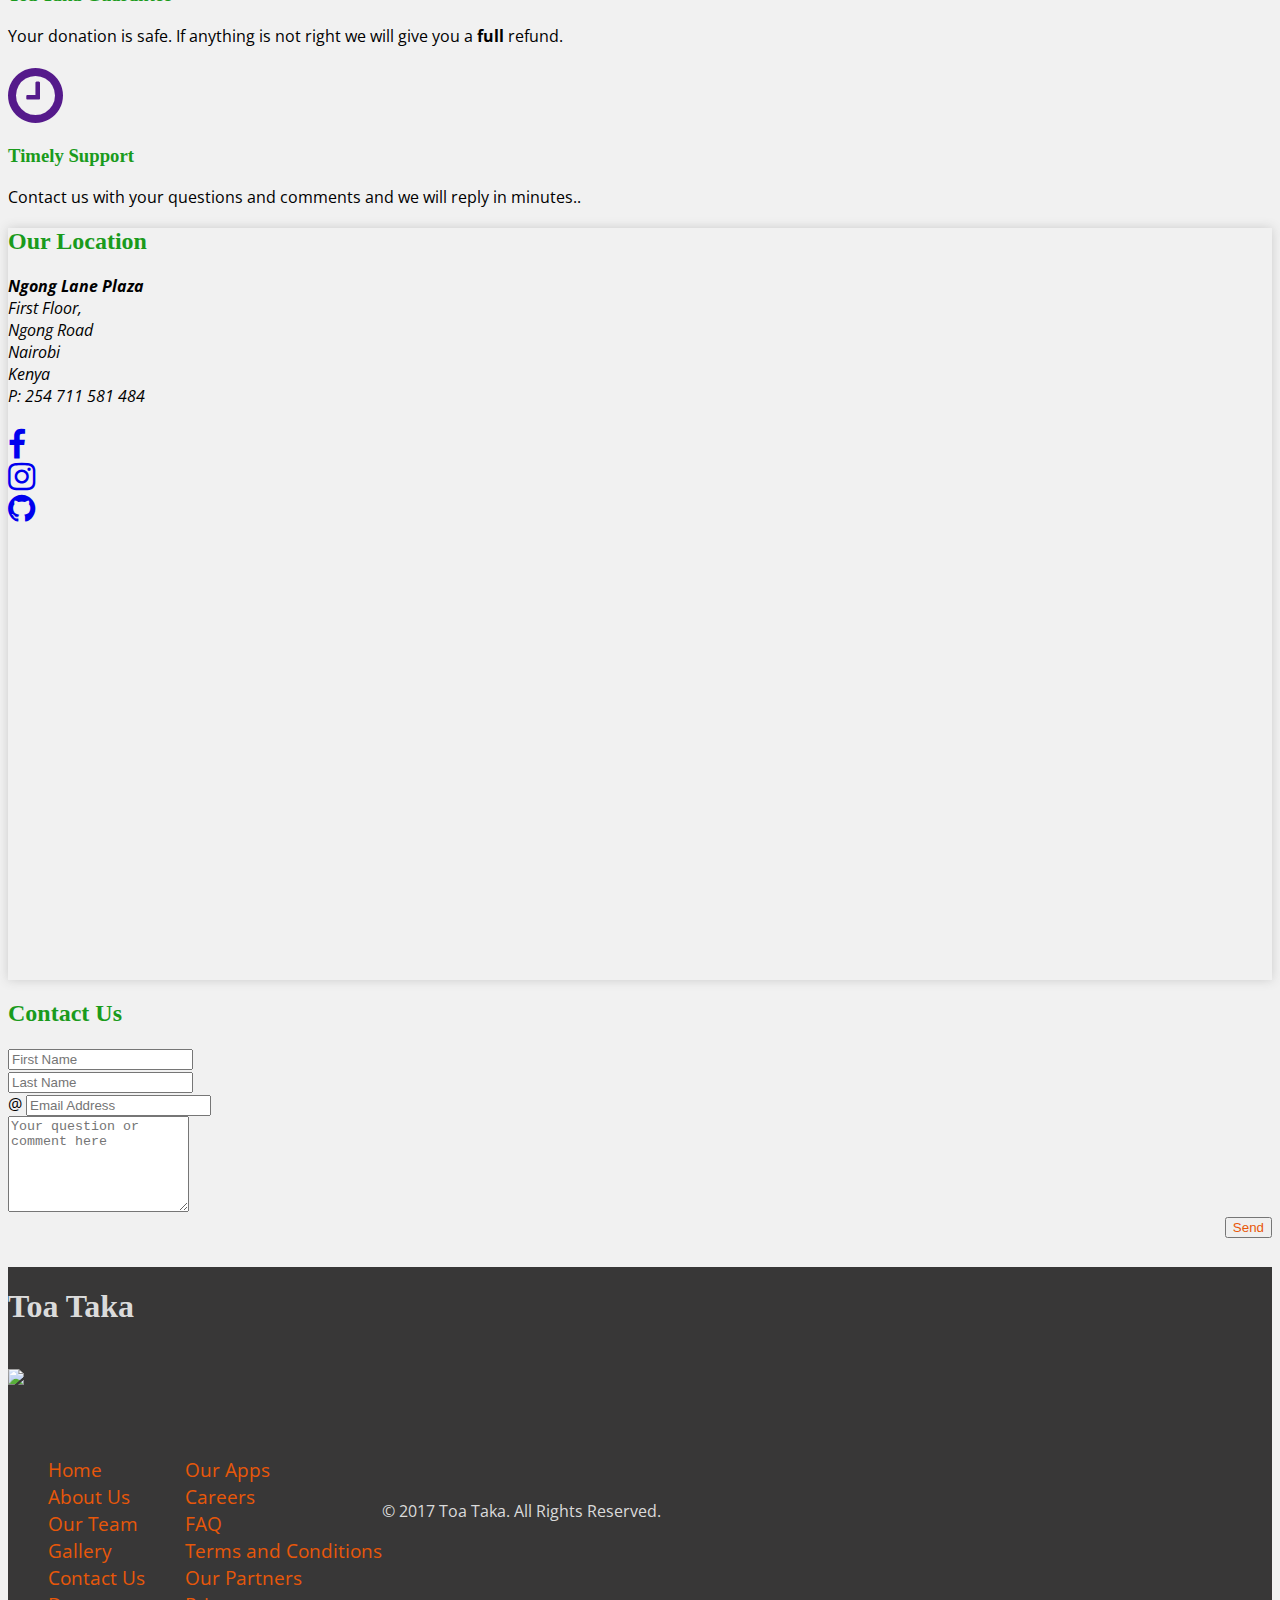
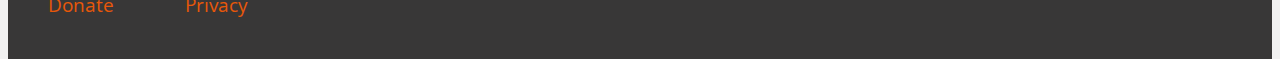
==== commit 4a3737de: "Merge branch 'index' into development Merging my local branches" ====
--- a/about-us.html
+++ b/about-us.html
@@ -11,35 +11,27 @@
     <link rel="stylesheet" href="https://cdnjs.cloudflare.com/ajax/libs/font-awesome/4.7.0/css/font-awesome.min.css">
     <title>About Us</title>
     <link rel="apple-touch-icon" sizes="57x57" href="img/icons/apple-icon-57x57.png">
-    <link rel="apple-touch-icon" sizes="60x60" href="img/icons/apple-icon-60x60.png">
-    <link rel="apple-touch-icon" sizes="72x72" href="img/icons/apple-icon-72x72.png">
-    <link rel="apple-touch-icon" sizes="76x76" href="img/icons/apple-icon-76x76.png">
-    <link rel="apple-touch-icon" sizes="114x114" href="img/icons/apple-icon-114x114.png">
-    <link rel="apple-touch-icon" sizes="120x120" href="img/icons/apple-icon-120x120.png">
-    <link rel="apple-touch-icon" sizes="144x144" href="img/icons/apple-icon-144x144.png">
-    <link rel="apple-touch-icon" sizes="152x152" href="img/icons/apple-icon-152x152.png">
-    <link rel="apple-touch-icon" sizes="180x180" href="img/icons/apple-icon-180x180.png">
-    <link rel="icon" type="image/png" sizes="192x192"  href="img/icons/android-icon-192x192.png">
-    <link rel="icon" type="image/png" sizes="32x32" href="img/icons/favicon-32x32.png">
-    <link rel="icon" type="image/png" sizes="96x96" href="img/icons/favicon-96x96.png">
-    <link rel="icon" type="image/png" sizes="16x16" href="img/icons/favicon-16x16.png">
-    <link rel="manifest" href="img/icons/manifest.json">
-    <meta name="msapplication-TileColor" content="#ffffff">
-    <meta name="msapplication-TileImage" content="img/icons/ms-icon-144x144.png">
-    <meta name="theme-color" content="#ffffff">
-    <style>
-
-    #fname, #lname, #email {
-    	height: 50px;
-    }
-
-    #fname, #lname, #email, #comments {
-    	width: 100%;
-    	font-size: 1.2em;
-    }
-
-    #comments {
-    	height: 100%;
+  <link rel="apple-touch-icon" sizes="60x60" href="img/icons/apple-icon-60x60.png">
+  <link rel="apple-touch-icon" sizes="72x72" href="img/icons/apple-icon-72x72.png">
+  <link rel="apple-touch-icon" sizes="76x76" href="img/icons/apple-icon-76x76.png">
+  <link rel="apple-touch-icon" sizes="114x114" href="img/icons/apple-icon-114x114.png">
+  <link rel="apple-touch-icon" sizes="120x120" href="img/icons/apple-icon-120x120.png">
+  <link rel="apple-touch-icon" sizes="144x144" href="img/icons/apple-icon-144x144.png">
+  <link rel="apple-touch-icon" sizes="152x152" href="img/icons/apple-icon-152x152.png">
+  <link rel="apple-touch-icon" sizes="180x180" href="img/icons/apple-icon-180x180.png">
+  <link rel="icon" type="image/png" sizes="192x192"  href="img/icons/android-icon-192x192.png">
+  <link rel="icon" type="image/png" sizes="32x32" href="img/icons/favicon-32x32.png">
+  <link rel="icon" type="image/png" sizes="96x96" href="img/icons/favicon-96x96.png">
+  <link rel="icon" type="image/png" sizes="16x16" href="img/icons/favicon-16x16.png">
+  <link rel="manifest" href="img/icons/manifest.json">
+  <meta name="msapplication-TileColor" content="#ffffff">
+  <meta name="msapplication-TileImage" content="img/icons/ms-icon-144x144.png">
+  <meta name="theme-color" content="#ffffff">
+    <!-- /*<style>
+    /*About section CSS*/
+
+    body {
+      background-color: #CCC
     }
 
     #map-outer {
@@ -50,53 +42,8 @@
       background-color: #FFF
     }
 
-    .hvr-overline-from-left {
-        display: inline-block;
-        vertical-align: middle;
-        -webkit-transform: perspective(1px) translateZ(0);
-        transform: perspective(1px) translateZ(0);
-        box-shadow: 0 0 1px transparent;
-        position: relative;
-        overflow: hidden;
-    }
-
-    .hvr-overline-from-left:before {
-        content: "";
-        position: absolute;
-        z-index: -1;
-        left: 0;
-        right: 100%;
-        top: 0;
-        background-color: #ffffff;
-        height: 4px;
-        -webkit-transition-property: right;
-        transition-property: right;
-        -webkit-transition-duration: 0.3s;
-        transition-duration: 0.3s;
-        -webkit-transition-timing-function: ease-out;
-        transition-timing-function: ease-out;
-    }
-
-    .hvr-overline-from-left:hover:before, .hvr-overline-from-left:focus:before, .hvr-overline-from-left:active:before {
-        right: 0;
-    }
-
-    #contactSubmit {
-    	height: 45px;
-    	background-color: #e85709;
-    	border-color: #e85709;
-    	width: 100%;
-    	color: #ffffff;
-    	border-radius: 0px;
-    }
-
-    #contactSubmit:hover {
-
-    }
-
     #map-container {
       height: 500px
-      width: 100%;
     }
 
     @media all and (max-width: 991px) {
@@ -200,23 +147,9 @@
     #copy {
     	color: #dbdbdb;
     }
-
-    #about {
-        position: absolute;
-        top: 50%;
-        left: 50%;
-        transform: translate(-50%, -50%);
-        background-color: #ffffff;
-        opacity: 0.7;
-        padding-left: 40px;
-        padding-right: 40px;
-        border-radius: 10px;
-        padding-bottom: 40px;
-        font-weight: 900;
-    }
     /* Footer */
 
-    </style>
+    </style>*/ -->
   </head>
 
   <body>
@@ -295,128 +228,136 @@
   </header>
   <!-- Header -->
 
+  <!-- About Us -->
   <div class="container-fluid">
-  	<div class="row">
-  	    <div style="position: relative;">
-  	    	<img src="img/nairobi.jpg" class="img-responsive" width="100%;" height="400px;" id="aboutUsContainer">
-  	    	<div id="about">
-  	    	    <h1 class="text-center" style="font-family: 'Open Sans', sans-serif;">ABOUT US</h1>
-  	    	    <h4 class="text-center">OVERVIEW</h4>
-  	    	    <p>
-                Major cities and towns in the country have  a major litter problem, it is dumped in undesignated places.
-                This becomes an eyesore and even worse provides breeding grounds for pests and parasites that cause diseases. Out of this,
-                Toa Taka was birthed. It is a crowd-funding platform that allows users to donate to a site for cleaning.
-                </p>
-                <br>
-                <div class="col-sm-4"></div>
-                <div class="col-sm-4">
-                	<ul class="list-with-checks fa-ul mb0">
-                        <li><i class="fa-li fa fa-check"></i>Mobile-Friendly Campaigns</li>
-                        <li><i class="fa-li fa fa-check"></i>No penalties for missing goal</li>
-                        <li><i class="fa-li fa fa-check"></i>Toa taka Mobile App</li>
-                    </ul>
-                </div>
-                <div class="col-sm-4"></div>
-            </div>
-
-  	    </div>
-  	</div>
+    <div class="row">
+      <div class="col-sm-4"></div>
+      <div class="col-sm-4">
+        <br>
+        <br>
+        <h1 class="text-center">ABOUT US</h1>
+        <br>
+        <h4 class="text-center">Overview</h4>
+      </div>
+      <div class="col-sm-4"></div>
+    </div>
+
+    <div class="row">
+      <div class="col-sm-3"></div>
+      <div class="col-sm-6">
+        <p>
+          Major cities and towns in the country have  a major litter problem, it is dumped in undesignated places.
+          This becomes an eyesore and even worse provides breeding grounds for pests and parasites that cause diseases. Out of this,
+          Toa Taka was birthed. It is a crowd-funding platform that allows users to donate to a site for cleaning.
+        </p>
+      </div>
+      <div class="col-sm-3"></div>
+    </div>
+
+    <div class="row">
+      <br>
+      <h3 class="text-center">KEY POINTS</h3>
+      <br>
+      <div class="col-sm-4"></div>
+      <div class="col-sm-4">
+        <div class="overview">
+          <ul class="list-with-checks fa-ul mb0">
+            <li><i class="fa-li fa fa-check"></i>Mobile-Friendly Campaigns</li>
+            <li><i class="fa-li fa fa-check"></i>No penalties for missing goal</li>
+            <li><i class="fa-li fa fa-check"></i>Toa taka Mobile App</li>
+          </ul>
+        </div>
+        <br>
+        <br>
+      </div>
+      <div class="col-sm-4"></div>
+    </div>
   </div>
 
-  <div class="container-fluid" style="padding-top: 50px; padding-bottom: 30px;">
-  	<div class="row">
-  		<div class="col-md-4">
-  			<div class="text-center">
-                <a><i class="fa fa-trophy fa-4x" style="color: #e85709;" aria-hidden="true"></i></a>
-            </div>
-            <h3 class="text-center" style="font-family: 'Open Sans', sans-serif;"><strong>#1 FUNDRAISING PLATFORM</stong></h3>
-            <p class="text-center">People have raised alot of money for enviromental causes.</p>
-  		</div>
-  		<div class="col-md-4">
-  			<div class="text-center">
-                <a href=""><i class="fa fa-lock fa-4x" style="color: #e85709;" aria-hidden="true"></i></a>
-            </div>
-            <h3 class="text-center" style="font-family: 'Open Sans', sans-serif;"><strong>TOA TAKA GUARANTEE</stong></h3>
-            <p class="text-center">Your donation is safe. If anything is not right we will give you a <strong>full</strong> refund.</p>
-  		 </div>
-  		<div class="col-md-4">
-  			<div class="text-center">
-                <a href=""><i class="fa fa-clock-o fa-4x" style="color: #e85709;" aria-hidden="true"></i></a>
-            </div>
-            <h3 class="text-center" style="font-family: 'Open Sans', sans-serif;"><strong>TIMELY SUPPORT</stong></h3>
-            <p class="text-center">Contact us with your questions and comments and we will reply in minutes..</p>
-  		</div>
-  	</div>
+  <div class="container">
+    <div class="well">
+    <div class="row">
+    <div class="col-md-4">
+      <div class="text-center">
+        <a><i class="fa fa-trophy fa-4x" aria-hidden="true"></i></a>
+      </div>
+      <h3 class="text-center">#1 Fundraising Platform</h3>
+      <P>People have raised alot of money for enviromental causes.</P>
+    </div>
+    <div class="col-md-4">
+      <div class="text-center">
+        <a href=""><i class="fa fa-lock fa-4x" aria-hidden="true"></i></a>
+      </div>
+      <h3 class="text-center">Toa Taka Guarantee</h3>
+      <P>Your donation is safe. If anything is not right we will give you a <strong>full</strong> refund.</P>
+    </div>
+    <div class="col-md-4">
+      <div class="text-center">
+        <a href=""><i class="fa fa-clock-o fa-4x" aria-hidden="true"></i></a>
+      </div>
+      <h3 class="text-center">Timely Support</h3>
+      <p>Contact us with your questions and comments and we will reply in minutes..</p>
+    </div>
+    </div>
+    </div>
   </div>
-
-  <div class="container-fluid">
-  	<div class="row">
-  		<div id="map-container">
-            <iframe src="https://www.google.com/maps/embed?pb=!1m14!1m8!1m3!1d15955.167680788112!2d36.787326!3d-1.29965695!3m2!1i1024!2i768!4f13.1!3m3!1m2!1s0x0%3A0x940b62a3c8efde4c!2sMoringa+School!5e0!3m2!1sen!2ske!4v1497863417684" height="450" frameborder="0" style="border:0; width: 100%;" allowfullscreen></iframe>
-        </div>
-  	</div>
-  </div>
-
-  <div class="container-fluid">
-  	<div class="row" style="padding-top: 35px; padding-bottom: 50px;">
-  		<div class="col-sm-8">
-  		<h2 class="text-center" style="font-family: 'Open Sans', sans-serif;">CONTACT US</h2>
-  		    <form>
-  			<div class="row">
-  				<div class="col-sm-7">
-  					<div class="form-group">
-                        <input type="fname" class="form-control" id="fname" placeholder="First Name">
-  					</div>
-  					<div class="form-group">
-                        <input type="lname" class="form-control" id="lname" placeholder="Last Name">
-  					</div>
-                        <input type="email" class="form-control" id="email" placeholder="Email Address">
-  				</div>
-  				<div class="col-sm-5">
-  					<div class="form-group">
-                        <textarea class="form-control" rows="5" id="comment" placeholder="Enter Your Message"></textarea>
-                        <br>
-                        <button class="btn hvr-overline-from-left" id="contactSubmit">SEND MESSAGE</button>
-                    </div>
-  				</div>
-  			</div>
-  			</form>
-  		</div>
-  		<div class="col-sm-4">
-  			<h2 style="font-family: 'Open Sans', sans-serif;">OUR LOCATION</h2>
-  			<address>
-  			    <i class="fa fa-map-marker fa-fw w3-hover-text-black w3-xlarge w3-margin-right"></i>
-  				<strong>Ngong Lane Plaza</strong>
-  				<br>
-  				First Floor,<br>
-  				Ngong Road<br>
-  				Nairobi<br>
-  				Kenya<br>
-  				<i class="fa fa-phone fa-fw w3-hover-text-black w3-xlarge w3-margin-right"></i>
-  				Phone: +00 151515<br>
-  				<i class="fa fa-envelope fa-fw w3-hover-text-black w3-xlarge w3-margin-right"></i>
-  				Email: info@toataka.com<br>
-  				<p>Swing by for a cup of <i class="fa fa-coffee"></i>, or leave us a note:</p>
-  				<br>
-  			</address>
-  		</div>
-  	</div>
-
-  	<div class="row">
-  		<div class="col-sm-4"></div>
-  		<div class="col-sm-4">
-  			<h3 class="text-center" style="font-family: 'Open Sans', sans-serif;">Give Us A Follow:</h3>
-  			<p class="text-center">
-  				<i class="fa fa-instagram fa-4x" aria-hidden="true" style="color: brown;"></i>
-  				&nbsp;&nbsp;&nbsp;&nbsp;
-  				<i class="fa fa-facebook fa-4x" aria-hidden="true" style="color: blue;"></i>
-  				&nbsp;&nbsp;&nbsp;&nbsp;
-  				<i class="fa fa-twitter fa-4x" aria-hidden="true" style="color: green;"></i>
-  			</p>
-  		</div>
-  		<div class="col-sm-4"></div>
-  	</div>
-  </div>
+  <!--/well-->
+
+  <div class="container">
+   <div class="row" id="mapContainer">
+       <div id="map-outer" class="col-md-12">
+           <div id="address" class="col-md-4">
+             <h2>Our Location</h2>
+             <address>
+             <strong>Ngong Lane Plaza</strong><br>
+                First Floor,<br>
+                 Ngong Road<br>
+                 Nairobi<br>
+                 Kenya<br>
+                 <abbr>P:</abbr> 254 711 581 484<br><br>
+                 <div class="col-md-6">
+                    <a href="#"><i class="fa fa-facebook fa-2x" aria-hidden="true"></i><br>
+                    <a href="#"><i class="fa fa-instagram fa-2x" aria-hidden="true"></i><br>
+                    <a href="#"><i class="fa fa-github fa-2x" aria-hidden="true"></i></a><br>
+                 </div>
+           </div>
+
+         <div id="map-container" class="col-md-8">
+          <iframe src="https://www.google.com/maps/embed?pb=!1m14!1m8!1m3!1d15955.167680788112!2d36.787326!3d-1.29965695!3m2!1i1024!2i768!4f13.1!3m3!1m2!1s0x0%3A0x940b62a3c8efde4c!2sMoringa+School!5e0!3m2!1sen!2ske!4v1497863417684" width="600" height="450" frameborder="0" style="border:0" allowfullscreen></iframe>
+         </div>
+       </div><!-- /map-outer -->
+
+   </div> <!-- /row -->
+<div class="page-header">
+  <h2 class="text-center">Contact Us</h2>
+</div>
+   <div class="row">
+   <form class="form-horizontal" name="commentform">
+     <div class="form-group">
+         <div class="col-md-4">
+             <input type="text" class="form-control" id="first_name" name="first_name" placeholder="First Name"/>
+         </div>
+         <div class="col-md-4">
+             <input type="text" class="form-control" id="last_name" name="last_name" placeholder="Last Name"/>
+         </div>
+         <div class="col-md-4 input-group">
+         <span class="input-group-addon">@</span>
+             <input type="email" class="form-control" id="email" name="email" placeholder="Email Address"/>
+         </div>
+     </div>
+     <div class="form-group">
+         <div class="col-md-12">
+             <textarea rows="6" class="form-control" id="comments" name="comments" placeholder="Your question or comment here"></textarea>
+         </div>
+     </div>
+     <div class="form-group">
+         <div class="col-md-6">
+             <button type="submit" value="Submit" class="btn btn-warning pull-right">Send</button>
+         </div>
+     </div>
+  </form>
+  </div><!-- /row -->
+  </div><!-- /container -->
 
   <!-- footer -->
     <div class="container-fluid navbar-bottom" id="footer">
--- a/css/style.css
+++ b/css/style.css
@@ -210,8 +210,8 @@
   text-decoration: none;
 }
 
-#navDetails a:hover {
-  color: white;
+.links:hover {
+  color: #1a9b1c;
   text-decoration: none;
 }
 
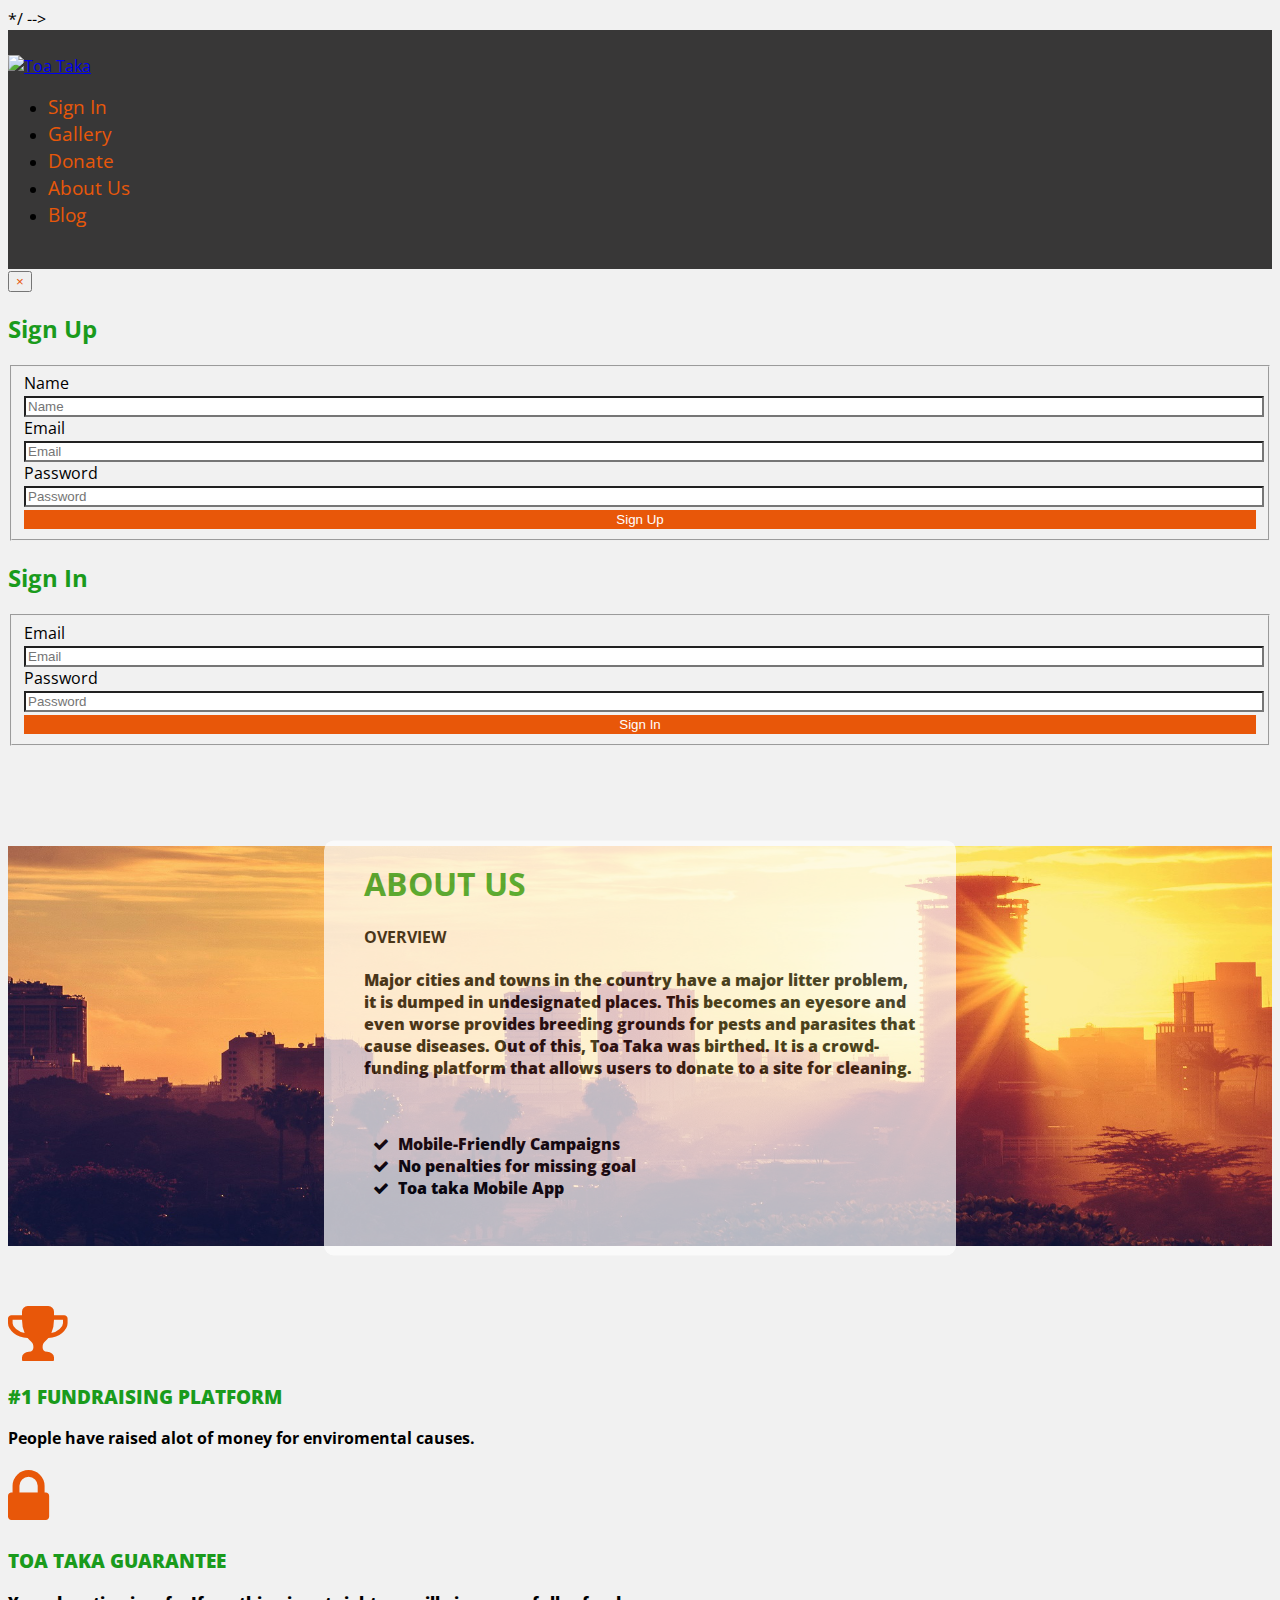
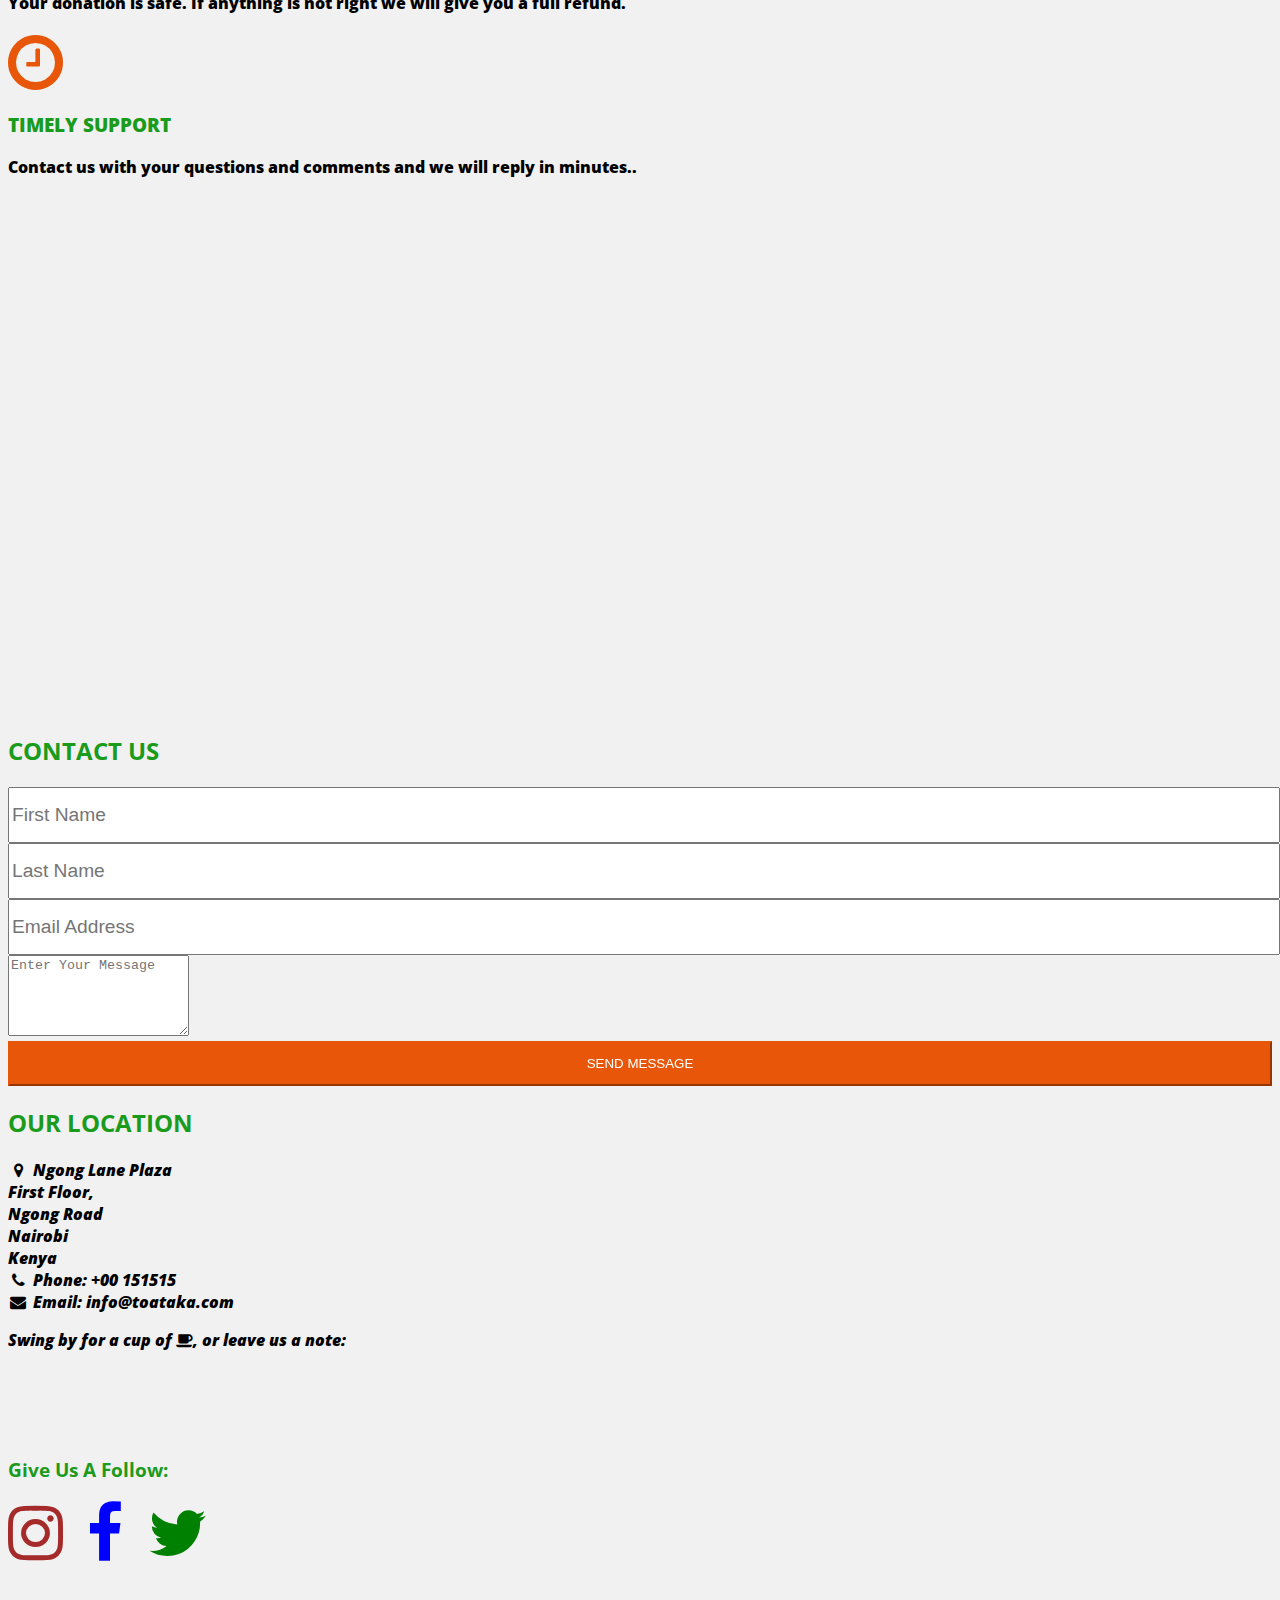
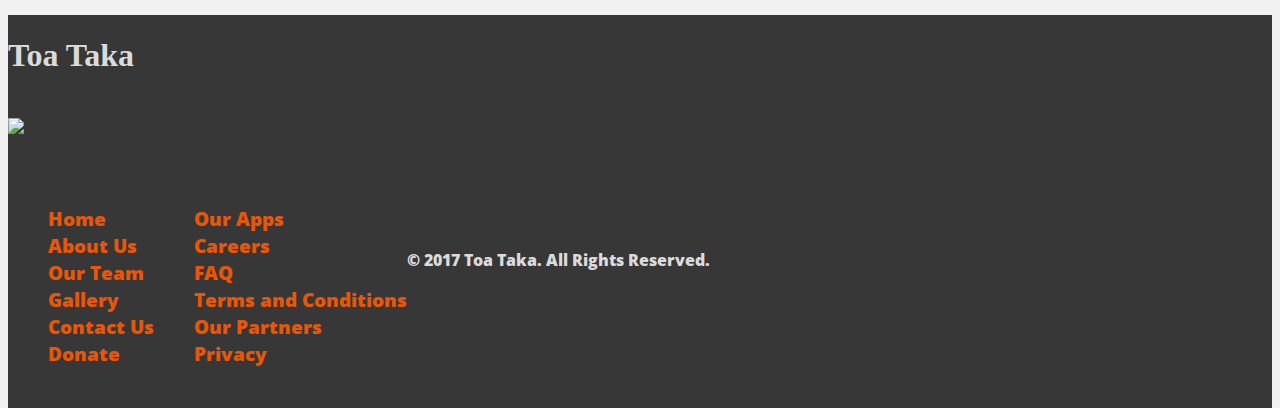
==== commit abff9b72: "remove merge conflicts in about-us.html" ====
--- a/about-us.html
+++ b/about-us.html
@@ -11,27 +11,35 @@
     <link rel="stylesheet" href="https://cdnjs.cloudflare.com/ajax/libs/font-awesome/4.7.0/css/font-awesome.min.css">
     <title>About Us</title>
     <link rel="apple-touch-icon" sizes="57x57" href="img/icons/apple-icon-57x57.png">
-  <link rel="apple-touch-icon" sizes="60x60" href="img/icons/apple-icon-60x60.png">
-  <link rel="apple-touch-icon" sizes="72x72" href="img/icons/apple-icon-72x72.png">
-  <link rel="apple-touch-icon" sizes="76x76" href="img/icons/apple-icon-76x76.png">
-  <link rel="apple-touch-icon" sizes="114x114" href="img/icons/apple-icon-114x114.png">
-  <link rel="apple-touch-icon" sizes="120x120" href="img/icons/apple-icon-120x120.png">
-  <link rel="apple-touch-icon" sizes="144x144" href="img/icons/apple-icon-144x144.png">
-  <link rel="apple-touch-icon" sizes="152x152" href="img/icons/apple-icon-152x152.png">
-  <link rel="apple-touch-icon" sizes="180x180" href="img/icons/apple-icon-180x180.png">
-  <link rel="icon" type="image/png" sizes="192x192"  href="img/icons/android-icon-192x192.png">
-  <link rel="icon" type="image/png" sizes="32x32" href="img/icons/favicon-32x32.png">
-  <link rel="icon" type="image/png" sizes="96x96" href="img/icons/favicon-96x96.png">
-  <link rel="icon" type="image/png" sizes="16x16" href="img/icons/favicon-16x16.png">
-  <link rel="manifest" href="img/icons/manifest.json">
-  <meta name="msapplication-TileColor" content="#ffffff">
-  <meta name="msapplication-TileImage" content="img/icons/ms-icon-144x144.png">
-  <meta name="theme-color" content="#ffffff">
-    <!-- /*<style>
-    /*About section CSS*/
-
-    body {
-      background-color: #CCC
+    <link rel="apple-touch-icon" sizes="60x60" href="img/icons/apple-icon-60x60.png">
+    <link rel="apple-touch-icon" sizes="72x72" href="img/icons/apple-icon-72x72.png">
+    <link rel="apple-touch-icon" sizes="76x76" href="img/icons/apple-icon-76x76.png">
+    <link rel="apple-touch-icon" sizes="114x114" href="img/icons/apple-icon-114x114.png">
+    <link rel="apple-touch-icon" sizes="120x120" href="img/icons/apple-icon-120x120.png">
+    <link rel="apple-touch-icon" sizes="144x144" href="img/icons/apple-icon-144x144.png">
+    <link rel="apple-touch-icon" sizes="152x152" href="img/icons/apple-icon-152x152.png">
+    <link rel="apple-touch-icon" sizes="180x180" href="img/icons/apple-icon-180x180.png">
+    <link rel="icon" type="image/png" sizes="192x192"  href="img/icons/android-icon-192x192.png">
+    <link rel="icon" type="image/png" sizes="32x32" href="img/icons/favicon-32x32.png">
+    <link rel="icon" type="image/png" sizes="96x96" href="img/icons/favicon-96x96.png">
+    <link rel="icon" type="image/png" sizes="16x16" href="img/icons/favicon-16x16.png">
+    <link rel="manifest" href="img/icons/manifest.json">
+    <meta name="msapplication-TileColor" content="#ffffff">
+    <meta name="msapplication-TileImage" content="img/icons/ms-icon-144x144.png">
+    <meta name="theme-color" content="#ffffff">
+    <style>
+
+    #fname, #lname, #email {
+    	height: 50px;
+    }
+
+    #fname, #lname, #email, #comments {
+    	width: 100%;
+    	font-size: 1.2em;
+    }
+
+    #comments {
+    	height: 100%; 
     }
 
     #map-outer {
@@ -42,8 +50,53 @@
       background-color: #FFF
     }
 
+    .hvr-overline-from-left {
+        display: inline-block;
+        vertical-align: middle;
+        -webkit-transform: perspective(1px) translateZ(0);
+        transform: perspective(1px) translateZ(0);
+        box-shadow: 0 0 1px transparent;
+        position: relative;
+        overflow: hidden;
+    }
+
+    .hvr-overline-from-left:before {
+        content: "";
+        position: absolute;
+        z-index: -1;
+        left: 0;
+        right: 100%;
+        top: 0;
+        background-color: #ffffff;
+        height: 4px;
+        -webkit-transition-property: right;
+        transition-property: right;
+        -webkit-transition-duration: 0.3s;
+        transition-duration: 0.3s;
+        -webkit-transition-timing-function: ease-out;
+        transition-timing-function: ease-out;
+    }
+
+    .hvr-overline-from-left:hover:before, .hvr-overline-from-left:focus:before, .hvr-overline-from-left:active:before {
+        right: 0;
+    }
+
+    #contactSubmit {
+    	height: 45px;
+    	background-color: #e85709;
+    	border-color: #e85709;
+    	width: 100%;
+    	color: #ffffff;
+    	border-radius: 0px;
+    }
+
+    #contactSubmit:hover {
+    	
+    }
+
     #map-container {
       height: 500px
+      width: 100%;
     }
 
     @media all and (max-width: 991px) {
@@ -146,6 +199,20 @@
 
     #copy {
     	color: #dbdbdb;
+    }
+
+    #about {
+        position: absolute;
+        top: 50%;
+        left: 50%;
+        transform: translate(-50%, -50%);
+        background-color: #ffffff;
+        opacity: 0.7;
+        padding-left: 40px;
+        padding-right: 40px;
+        border-radius: 10px;
+        padding-bottom: 40px;
+        font-weight: 900;
     }
     /* Footer */
 
@@ -228,136 +295,128 @@
   </header>
   <!-- Header -->
 
-  <!-- About Us -->
   <div class="container-fluid">
-    <div class="row">
-      <div class="col-sm-4"></div>
-      <div class="col-sm-4">
-        <br>
-        <br>
-        <h1 class="text-center">ABOUT US</h1>
-        <br>
-        <h4 class="text-center">Overview</h4>
-      </div>
-      <div class="col-sm-4"></div>
-    </div>
-
-    <div class="row">
-      <div class="col-sm-3"></div>
-      <div class="col-sm-6">
-        <p>
-          Major cities and towns in the country have  a major litter problem, it is dumped in undesignated places.
-          This becomes an eyesore and even worse provides breeding grounds for pests and parasites that cause diseases. Out of this,
-          Toa Taka was birthed. It is a crowd-funding platform that allows users to donate to a site for cleaning.
-        </p>
-      </div>
-      <div class="col-sm-3"></div>
-    </div>
-
-    <div class="row">
-      <br>
-      <h3 class="text-center">KEY POINTS</h3>
-      <br>
-      <div class="col-sm-4"></div>
-      <div class="col-sm-4">
-        <div class="overview">
-          <ul class="list-with-checks fa-ul mb0">
-            <li><i class="fa-li fa fa-check"></i>Mobile-Friendly Campaigns</li>
-            <li><i class="fa-li fa fa-check"></i>No penalties for missing goal</li>
-            <li><i class="fa-li fa fa-check"></i>Toa taka Mobile App</li>
-          </ul>
+  	<div class="row">
+  	    <div style="position: relative;">
+  	    	<img src="img/nairobi.jpg" class="img-responsive" width="100%;" height="400px;" id="aboutUsContainer">
+  	    	<div id="about">
+  	    	    <h1 class="text-center" style="font-family: 'Open Sans', sans-serif;">ABOUT US</h1>
+  	    	    <h4 class="text-center">OVERVIEW</h4>
+  	    	    <p>
+                Major cities and towns in the country have  a major litter problem, it is dumped in undesignated places.
+                This becomes an eyesore and even worse provides breeding grounds for pests and parasites that cause diseases. Out of this,
+                Toa Taka was birthed. It is a crowd-funding platform that allows users to donate to a site for cleaning.
+                </p>
+                <br>
+                <div class="col-sm-4"></div>
+                <div class="col-sm-4">
+                	<ul class="list-with-checks fa-ul mb0">
+                        <li><i class="fa-li fa fa-check"></i>Mobile-Friendly Campaigns</li>
+                        <li><i class="fa-li fa fa-check"></i>No penalties for missing goal</li>
+                        <li><i class="fa-li fa fa-check"></i>Toa taka Mobile App</li>
+                    </ul>
+                </div>
+                <div class="col-sm-4"></div>
+            </div>
+  		      
+  	    </div>
+  	</div>
+  </div>
+
+  <div class="container-fluid" style="padding-top: 50px; padding-bottom: 30px;">
+  	<div class="row">
+  		<div class="col-md-4">
+  			<div class="text-center">
+                <a><i class="fa fa-trophy fa-4x" style="color: #e85709;" aria-hidden="true"></i></a>
+            </div>
+            <h3 class="text-center" style="font-family: 'Open Sans', sans-serif;"><strong>#1 FUNDRAISING PLATFORM</stong></h3>
+            <p class="text-center">People have raised alot of money for enviromental causes.</p>
+  		</div>
+  		<div class="col-md-4">
+  			<div class="text-center">
+                <a href=""><i class="fa fa-lock fa-4x" style="color: #e85709;" aria-hidden="true"></i></a>
+            </div>
+            <h3 class="text-center" style="font-family: 'Open Sans', sans-serif;"><strong>TOA TAKA GUARANTEE</stong></h3>
+            <p class="text-center">Your donation is safe. If anything is not right we will give you a <strong>full</strong> refund.</p>
+  		 </div>
+  		<div class="col-md-4">
+  			<div class="text-center">
+                <a href=""><i class="fa fa-clock-o fa-4x" style="color: #e85709;" aria-hidden="true"></i></a>
+            </div>
+            <h3 class="text-center" style="font-family: 'Open Sans', sans-serif;"><strong>TIMELY SUPPORT</stong></h3>
+            <p class="text-center">Contact us with your questions and comments and we will reply in minutes..</p>
+  		</div>
+  	</div>
+  </div>
+
+  <div class="container-fluid">
+  	<div class="row">
+  		<div id="map-container">
+            <iframe src="https://www.google.com/maps/embed?pb=!1m14!1m8!1m3!1d15955.167680788112!2d36.787326!3d-1.29965695!3m2!1i1024!2i768!4f13.1!3m3!1m2!1s0x0%3A0x940b62a3c8efde4c!2sMoringa+School!5e0!3m2!1sen!2ske!4v1497863417684" height="450" frameborder="0" style="border:0; width: 100%;" allowfullscreen></iframe>
         </div>
-        <br>
-        <br>
-      </div>
-      <div class="col-sm-4"></div>
-    </div>
+  	</div>
   </div>
 
-  <div class="container">
-    <div class="well">
-    <div class="row">
-    <div class="col-md-4">
-      <div class="text-center">
-        <a><i class="fa fa-trophy fa-4x" aria-hidden="true"></i></a>
-      </div>
-      <h3 class="text-center">#1 Fundraising Platform</h3>
-      <P>People have raised alot of money for enviromental causes.</P>
-    </div>
-    <div class="col-md-4">
-      <div class="text-center">
-        <a href=""><i class="fa fa-lock fa-4x" aria-hidden="true"></i></a>
-      </div>
-      <h3 class="text-center">Toa Taka Guarantee</h3>
-      <P>Your donation is safe. If anything is not right we will give you a <strong>full</strong> refund.</P>
-    </div>
-    <div class="col-md-4">
-      <div class="text-center">
-        <a href=""><i class="fa fa-clock-o fa-4x" aria-hidden="true"></i></a>
-      </div>
-      <h3 class="text-center">Timely Support</h3>
-      <p>Contact us with your questions and comments and we will reply in minutes..</p>
-    </div>
-    </div>
-    </div>
+  <div class="container-fluid">
+  	<div class="row" style="padding-top: 35px; padding-bottom: 50px;">
+  		<div class="col-sm-8">
+  		<h2 class="text-center" style="font-family: 'Open Sans', sans-serif;">CONTACT US</h2>
+  		    <form>
+  			<div class="row">
+  				<div class="col-sm-7">
+  					<div class="form-group">
+                        <input type="fname" class="form-control" id="fname" placeholder="First Name">
+  					</div>
+  					<div class="form-group">
+                        <input type="lname" class="form-control" id="lname" placeholder="Last Name">
+  					</div>
+                        <input type="email" class="form-control" id="email" placeholder="Email Address">
+  				</div>
+  				<div class="col-sm-5">
+  					<div class="form-group">
+                        <textarea class="form-control" rows="5" id="comment" placeholder="Enter Your Message"></textarea>
+                        <br>
+                        <button class="btn hvr-overline-from-left" id="contactSubmit">SEND MESSAGE</button>
+                    </div>
+  				</div>
+  			</div>
+  			</form>
+  		</div>
+  		<div class="col-sm-4">
+  			<h2 style="font-family: 'Open Sans', sans-serif;">OUR LOCATION</h2>
+  			<address>
+  			    <i class="fa fa-map-marker fa-fw w3-hover-text-black w3-xlarge w3-margin-right"></i>
+  				<strong>Ngong Lane Plaza</strong>
+  				<br>
+  				First Floor,<br>
+  				Ngong Road<br>
+  				Nairobi<br>
+  				Kenya<br>
+  				<i class="fa fa-phone fa-fw w3-hover-text-black w3-xlarge w3-margin-right"></i>
+  				Phone: +00 151515<br>
+  				<i class="fa fa-envelope fa-fw w3-hover-text-black w3-xlarge w3-margin-right"></i>
+  				Email: info@toataka.com<br>
+  				<p>Swing by for a cup of <i class="fa fa-coffee"></i>, or leave us a note:</p>
+  				<br>
+  			</address>
+  		</div>
+  	</div>
+
+  	<div class="row">
+  		<div class="col-sm-4"></div>
+  		<div class="col-sm-4">
+  			<h3 class="text-center" style="font-family: 'Open Sans', sans-serif;">Give Us A Follow:</h3>
+  			<p class="text-center">
+  				<i class="fa fa-instagram fa-4x" aria-hidden="true" style="color: brown;"></i>
+  				&nbsp;&nbsp;&nbsp;&nbsp;
+  				<i class="fa fa-facebook fa-4x" aria-hidden="true" style="color: blue;"></i>
+  				&nbsp;&nbsp;&nbsp;&nbsp;
+  				<i class="fa fa-twitter fa-4x" aria-hidden="true" style="color: green;"></i>
+  			</p>
+  		</div>
+  		<div class="col-sm-4"></div>
+  	</div>
   </div>
-  <!--/well-->
-
-  <div class="container">
-   <div class="row" id="mapContainer">
-       <div id="map-outer" class="col-md-12">
-           <div id="address" class="col-md-4">
-             <h2>Our Location</h2>
-             <address>
-             <strong>Ngong Lane Plaza</strong><br>
-                First Floor,<br>
-                 Ngong Road<br>
-                 Nairobi<br>
-                 Kenya<br>
-                 <abbr>P:</abbr> 254 711 581 484<br><br>
-                 <div class="col-md-6">
-                    <a href="#"><i class="fa fa-facebook fa-2x" aria-hidden="true"></i><br>
-                    <a href="#"><i class="fa fa-instagram fa-2x" aria-hidden="true"></i><br>
-                    <a href="#"><i class="fa fa-github fa-2x" aria-hidden="true"></i></a><br>
-                 </div>
-           </div>
-
-         <div id="map-container" class="col-md-8">
-          <iframe src="https://www.google.com/maps/embed?pb=!1m14!1m8!1m3!1d15955.167680788112!2d36.787326!3d-1.29965695!3m2!1i1024!2i768!4f13.1!3m3!1m2!1s0x0%3A0x940b62a3c8efde4c!2sMoringa+School!5e0!3m2!1sen!2ske!4v1497863417684" width="600" height="450" frameborder="0" style="border:0" allowfullscreen></iframe>
-         </div>
-       </div><!-- /map-outer -->
-
-   </div> <!-- /row -->
-<div class="page-header">
-  <h2 class="text-center">Contact Us</h2>
-</div>
-   <div class="row">
-   <form class="form-horizontal" name="commentform">
-     <div class="form-group">
-         <div class="col-md-4">
-             <input type="text" class="form-control" id="first_name" name="first_name" placeholder="First Name"/>
-         </div>
-         <div class="col-md-4">
-             <input type="text" class="form-control" id="last_name" name="last_name" placeholder="Last Name"/>
-         </div>
-         <div class="col-md-4 input-group">
-         <span class="input-group-addon">@</span>
-             <input type="email" class="form-control" id="email" name="email" placeholder="Email Address"/>
-         </div>
-     </div>
-     <div class="form-group">
-         <div class="col-md-12">
-             <textarea rows="6" class="form-control" id="comments" name="comments" placeholder="Your question or comment here"></textarea>
-         </div>
-     </div>
-     <div class="form-group">
-         <div class="col-md-6">
-             <button type="submit" value="Submit" class="btn btn-warning pull-right">Send</button>
-         </div>
-     </div>
-  </form>
-  </div><!-- /row -->
-  </div><!-- /container -->
 
   <!-- footer -->
     <div class="container-fluid navbar-bottom" id="footer">
--- a/css/style.css
+++ b/css/style.css
@@ -210,8 +210,8 @@
   text-decoration: none;
 }
 
-.links:hover {
-  color: #1a9b1c;
+#navDetails a:hover {
+  color: white;
   text-decoration: none;
 }
 
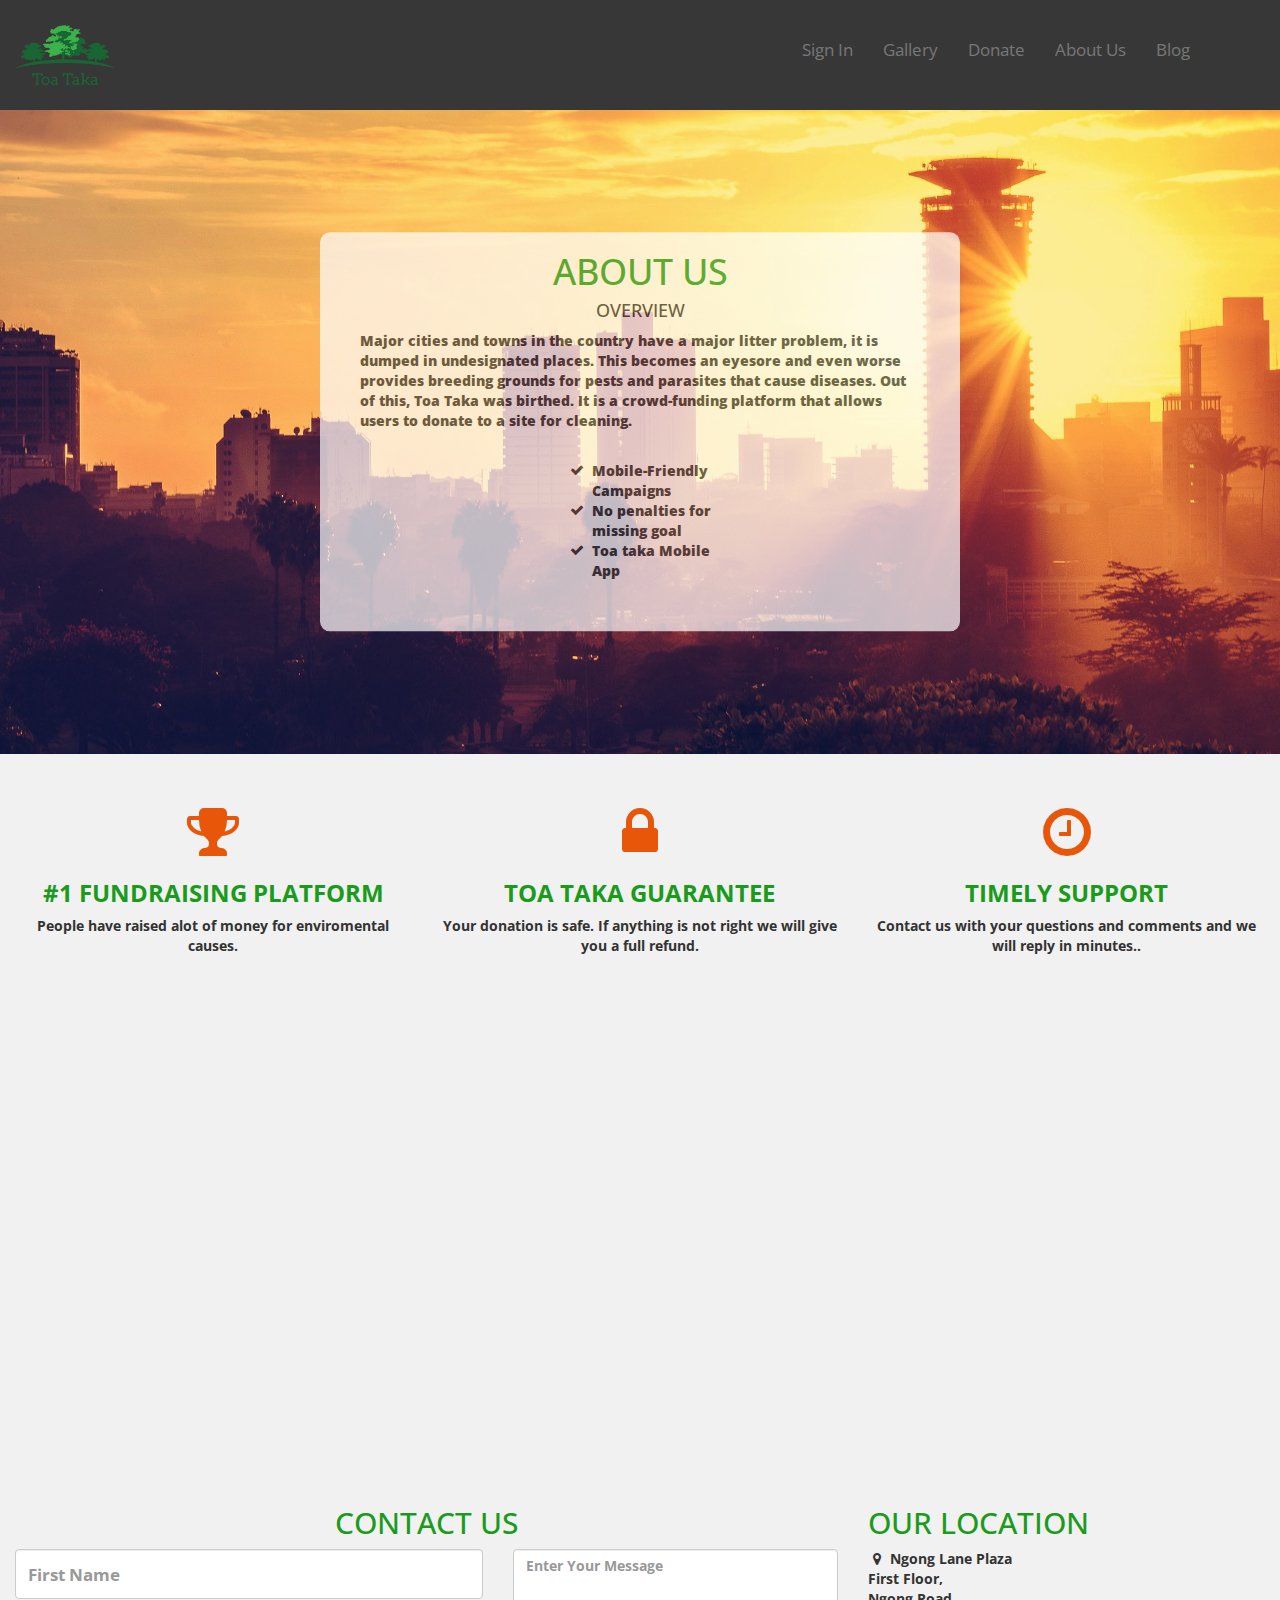
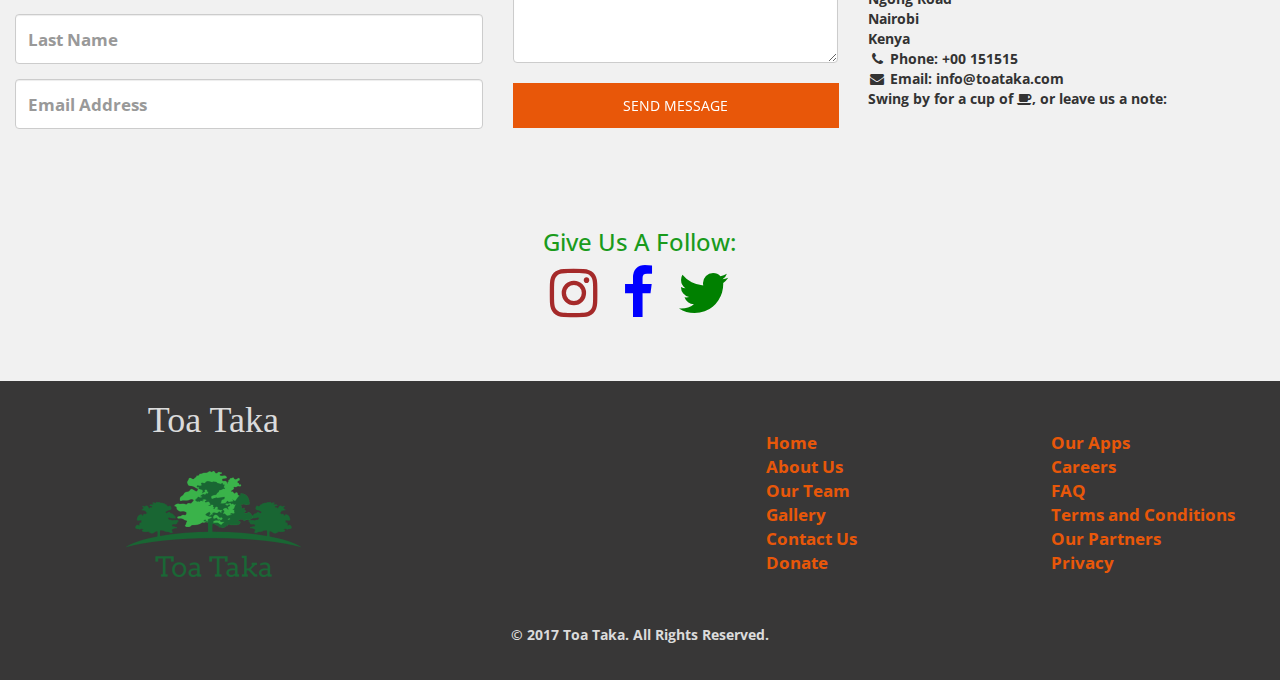
==== commit 85ea6b07: "merging the development branch to the master" ====
--- a/about-us.html
+++ b/about-us.html
@@ -39,7 +39,7 @@
     }
 
     #comments {
-    	height: 100%; 
+    	height: 100%;
     }
 
     #map-outer {
@@ -91,7 +91,7 @@
     }
 
     #contactSubmit:hover {
-    	
+
     }
 
     #map-container {
@@ -216,7 +216,7 @@
     }
     /* Footer */
 
-    </style>*/ -->
+    </style>
   </head>
 
   <body>
@@ -318,7 +318,7 @@
                 </div>
                 <div class="col-sm-4"></div>
             </div>
-  		      
+
   	    </div>
   	</div>
   </div>
